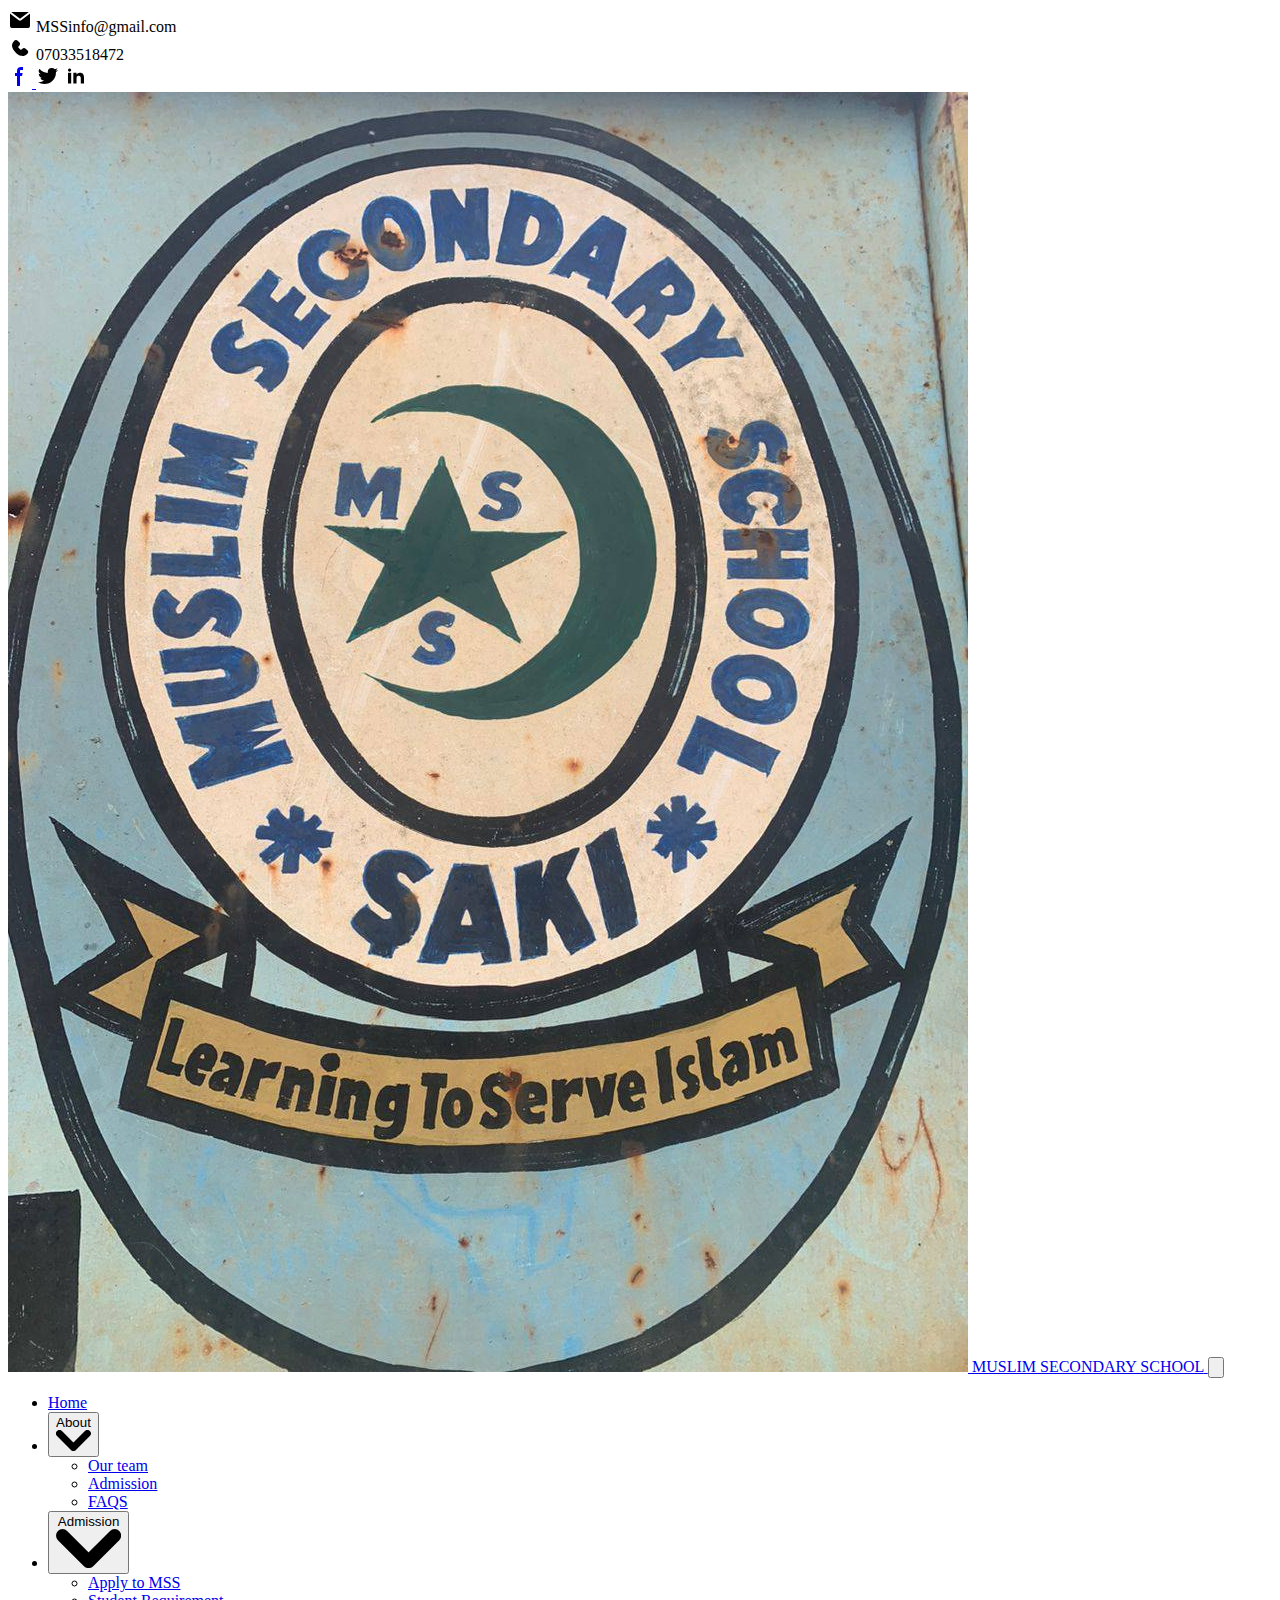
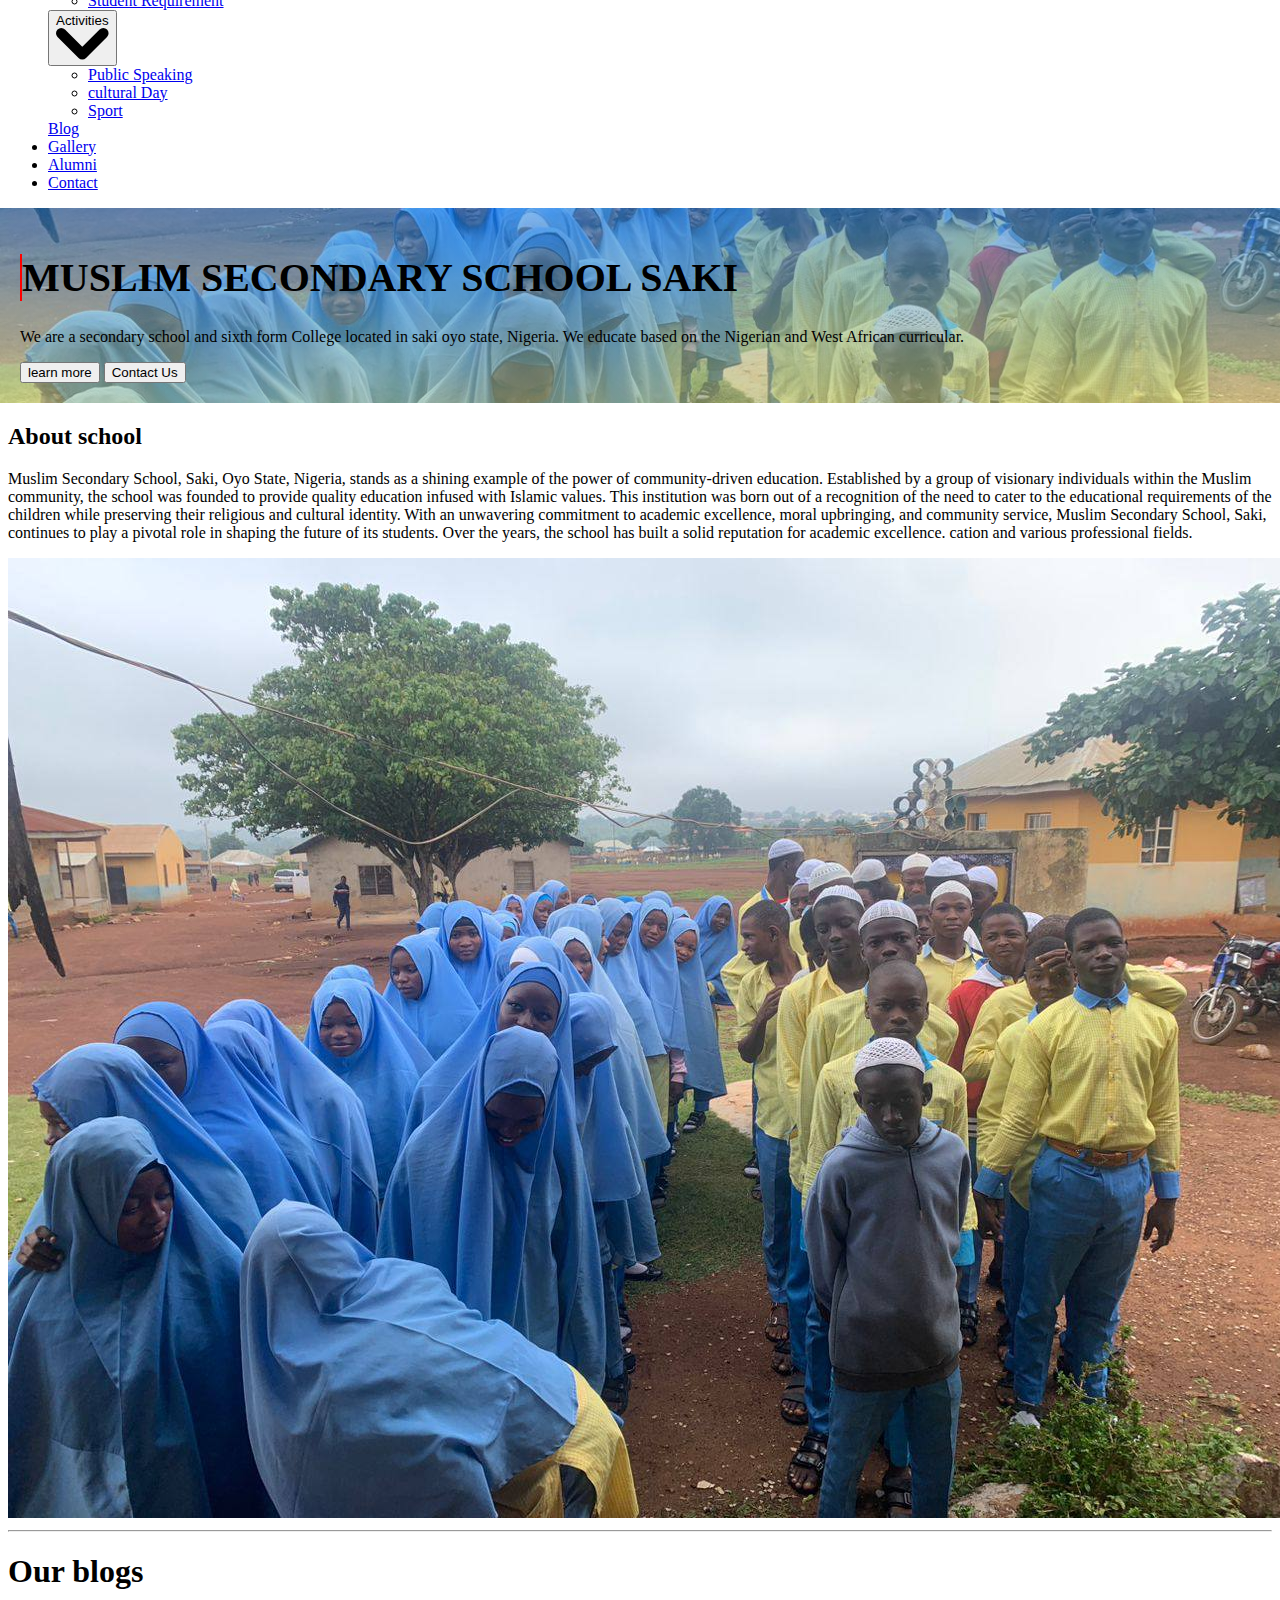
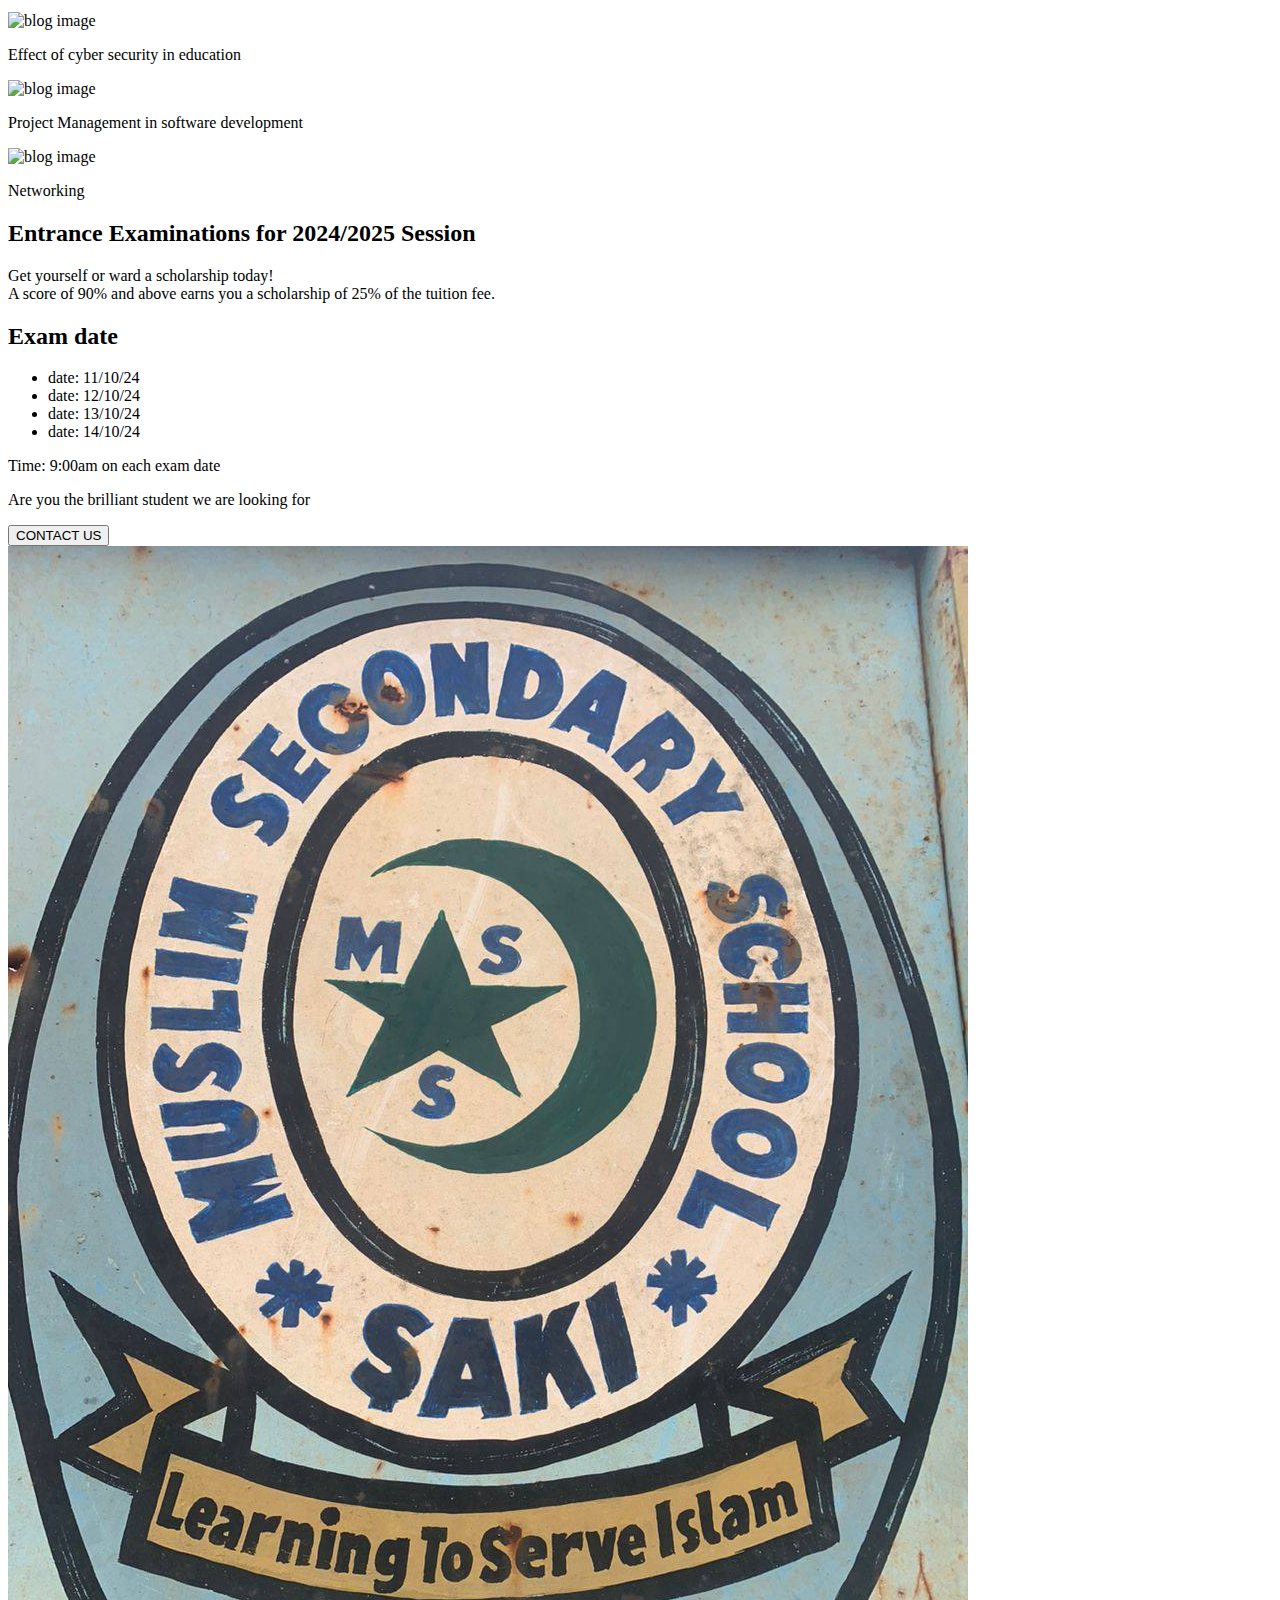
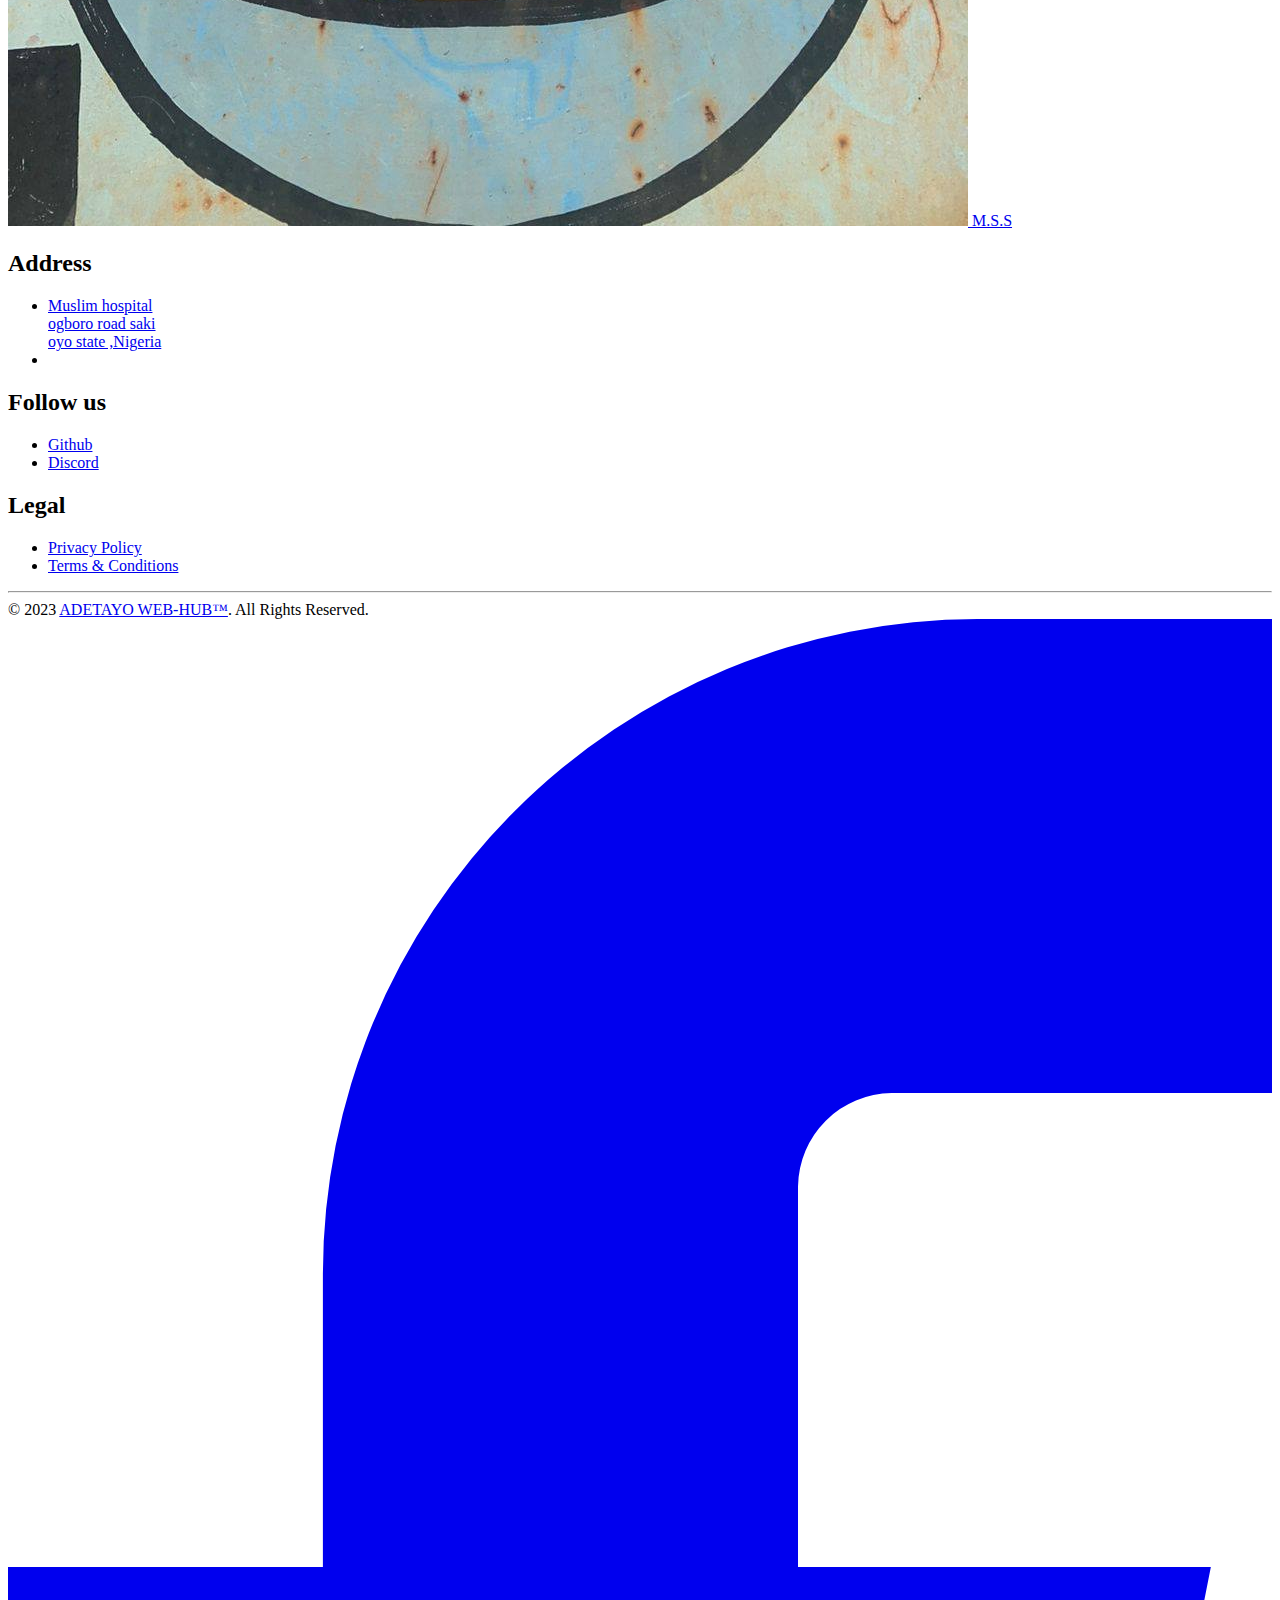
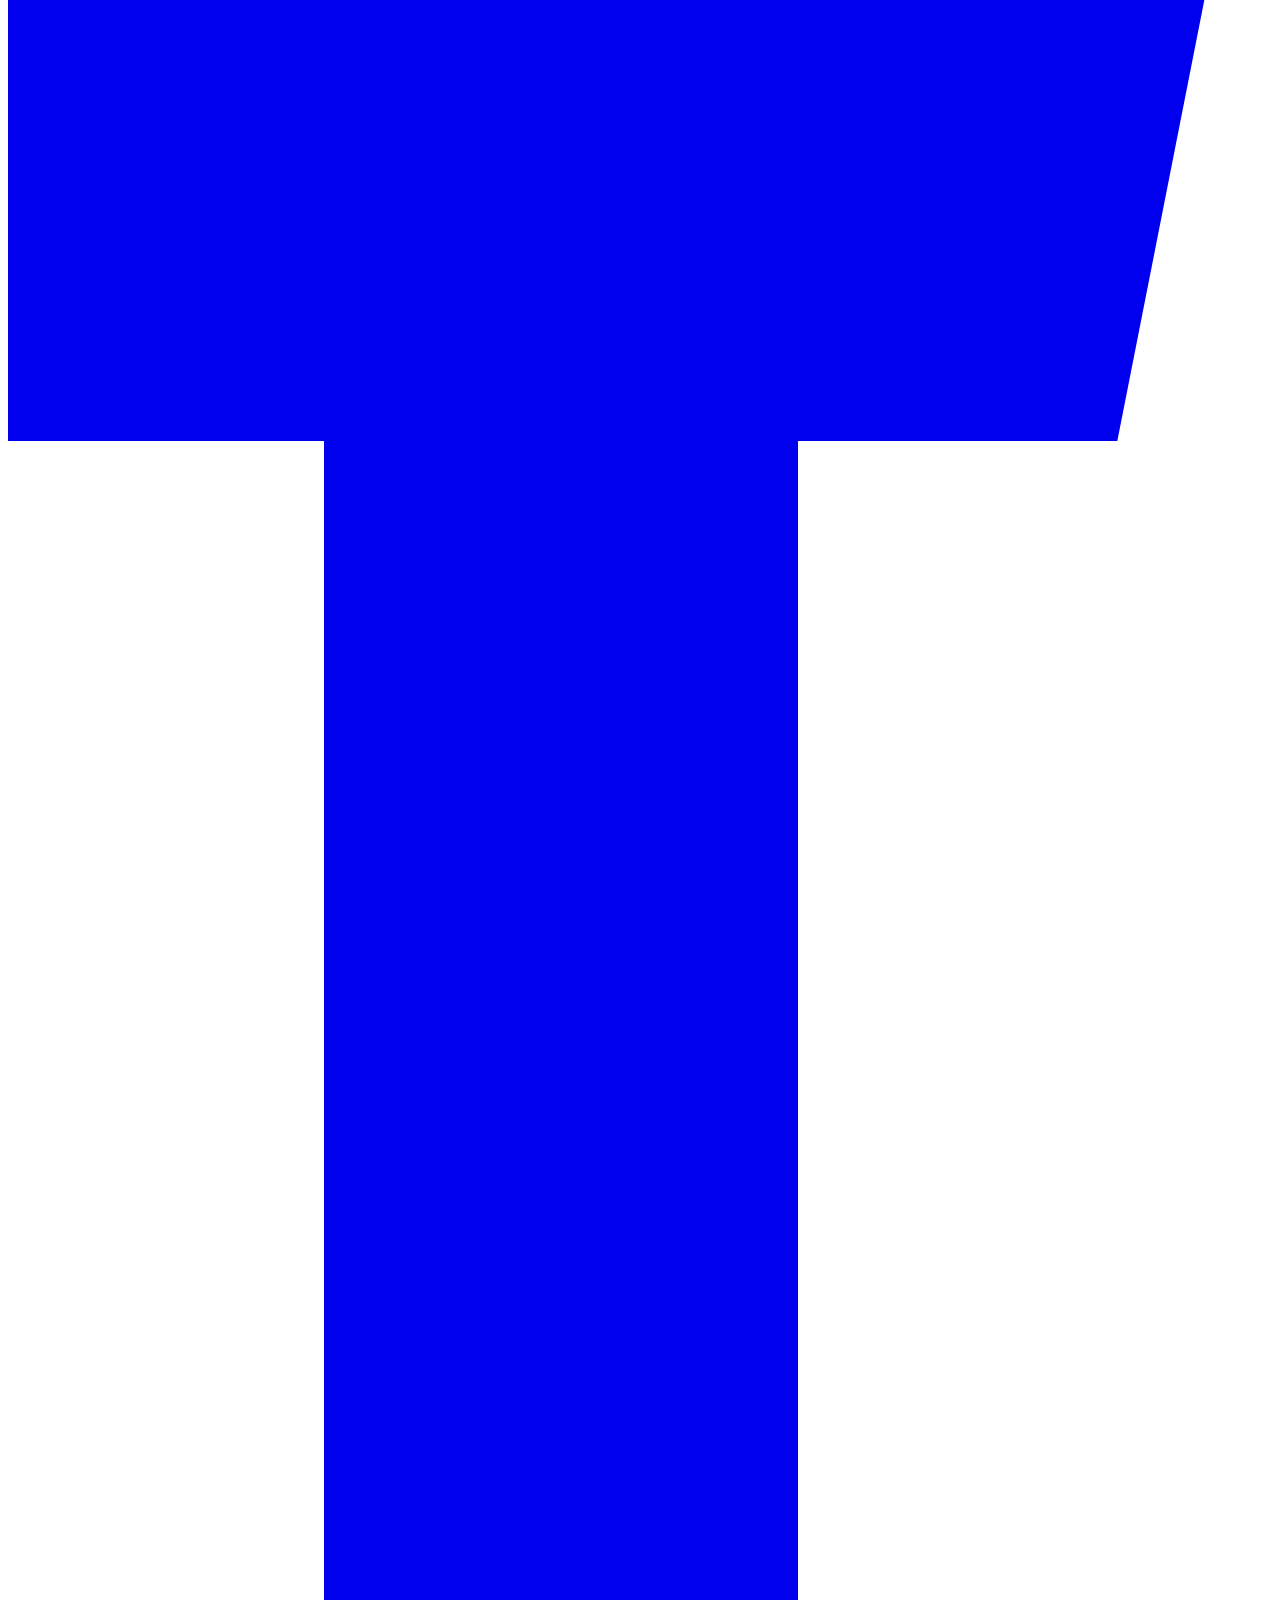
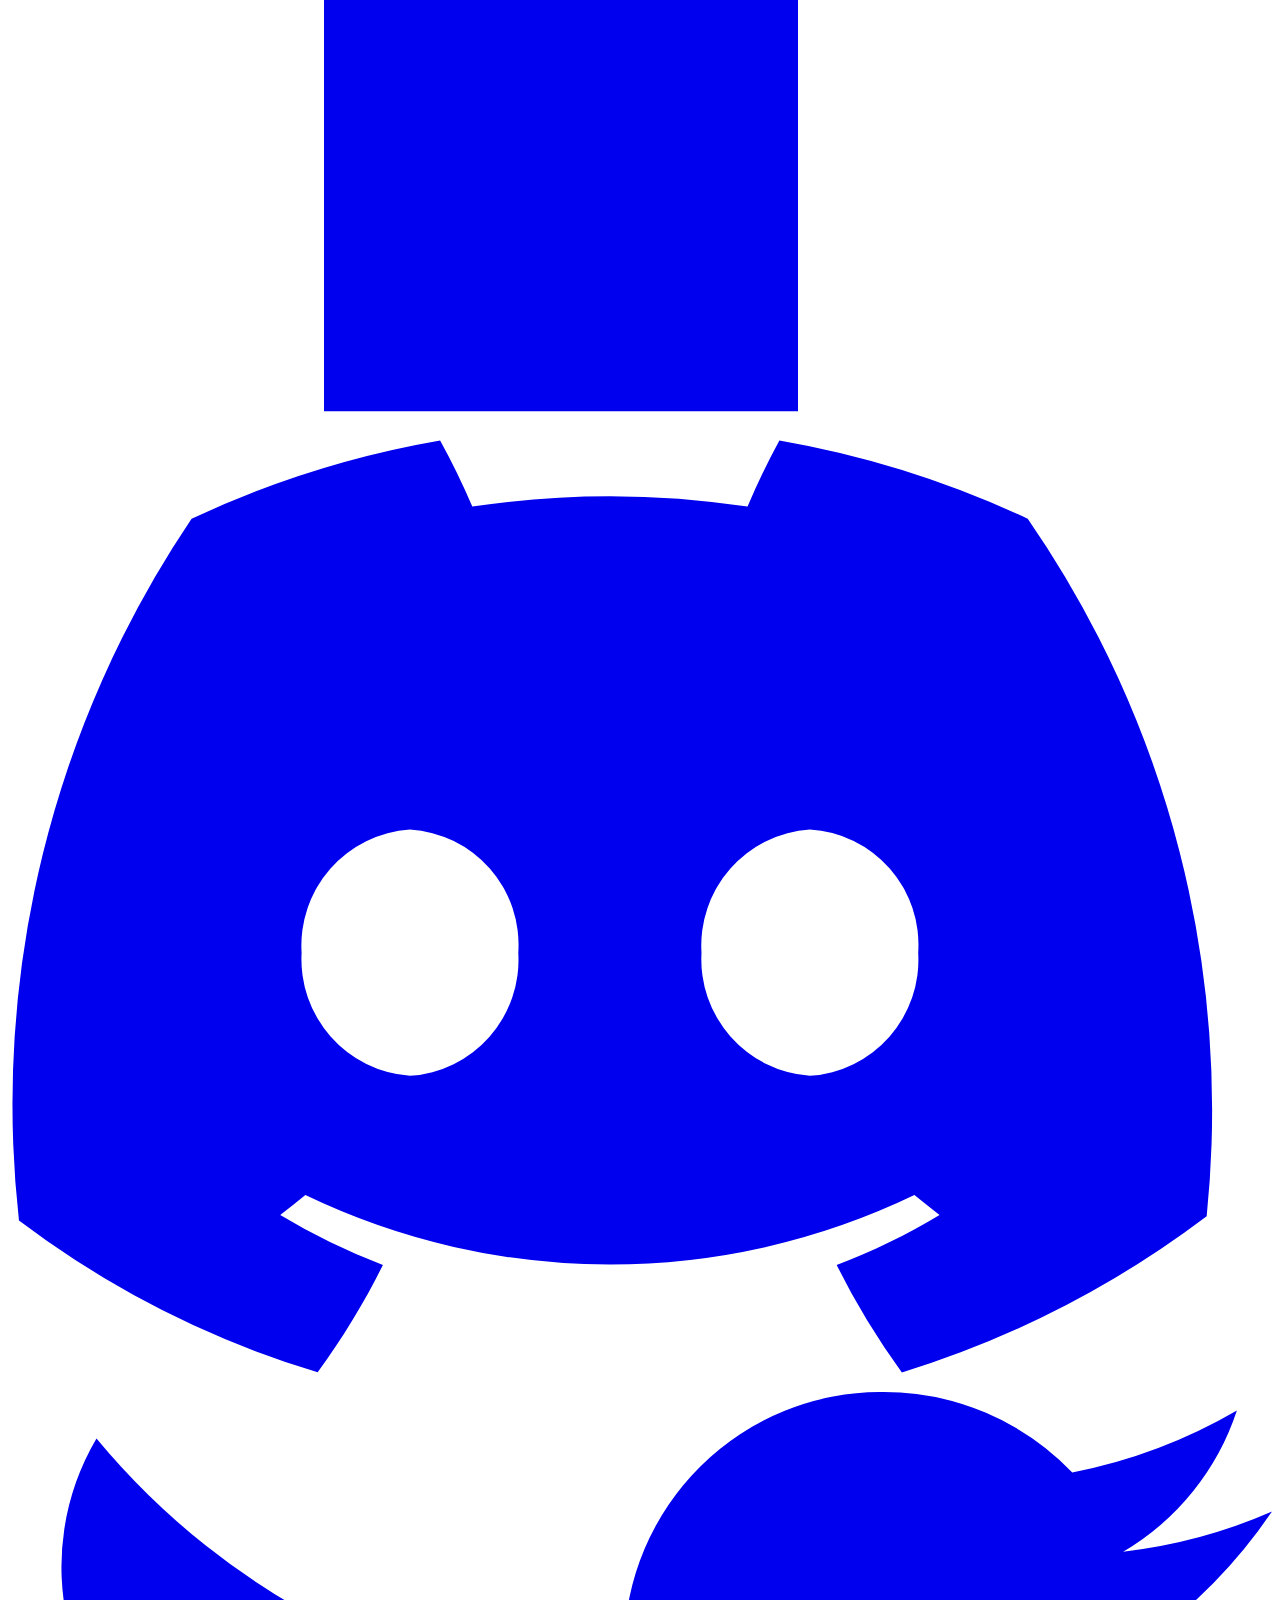
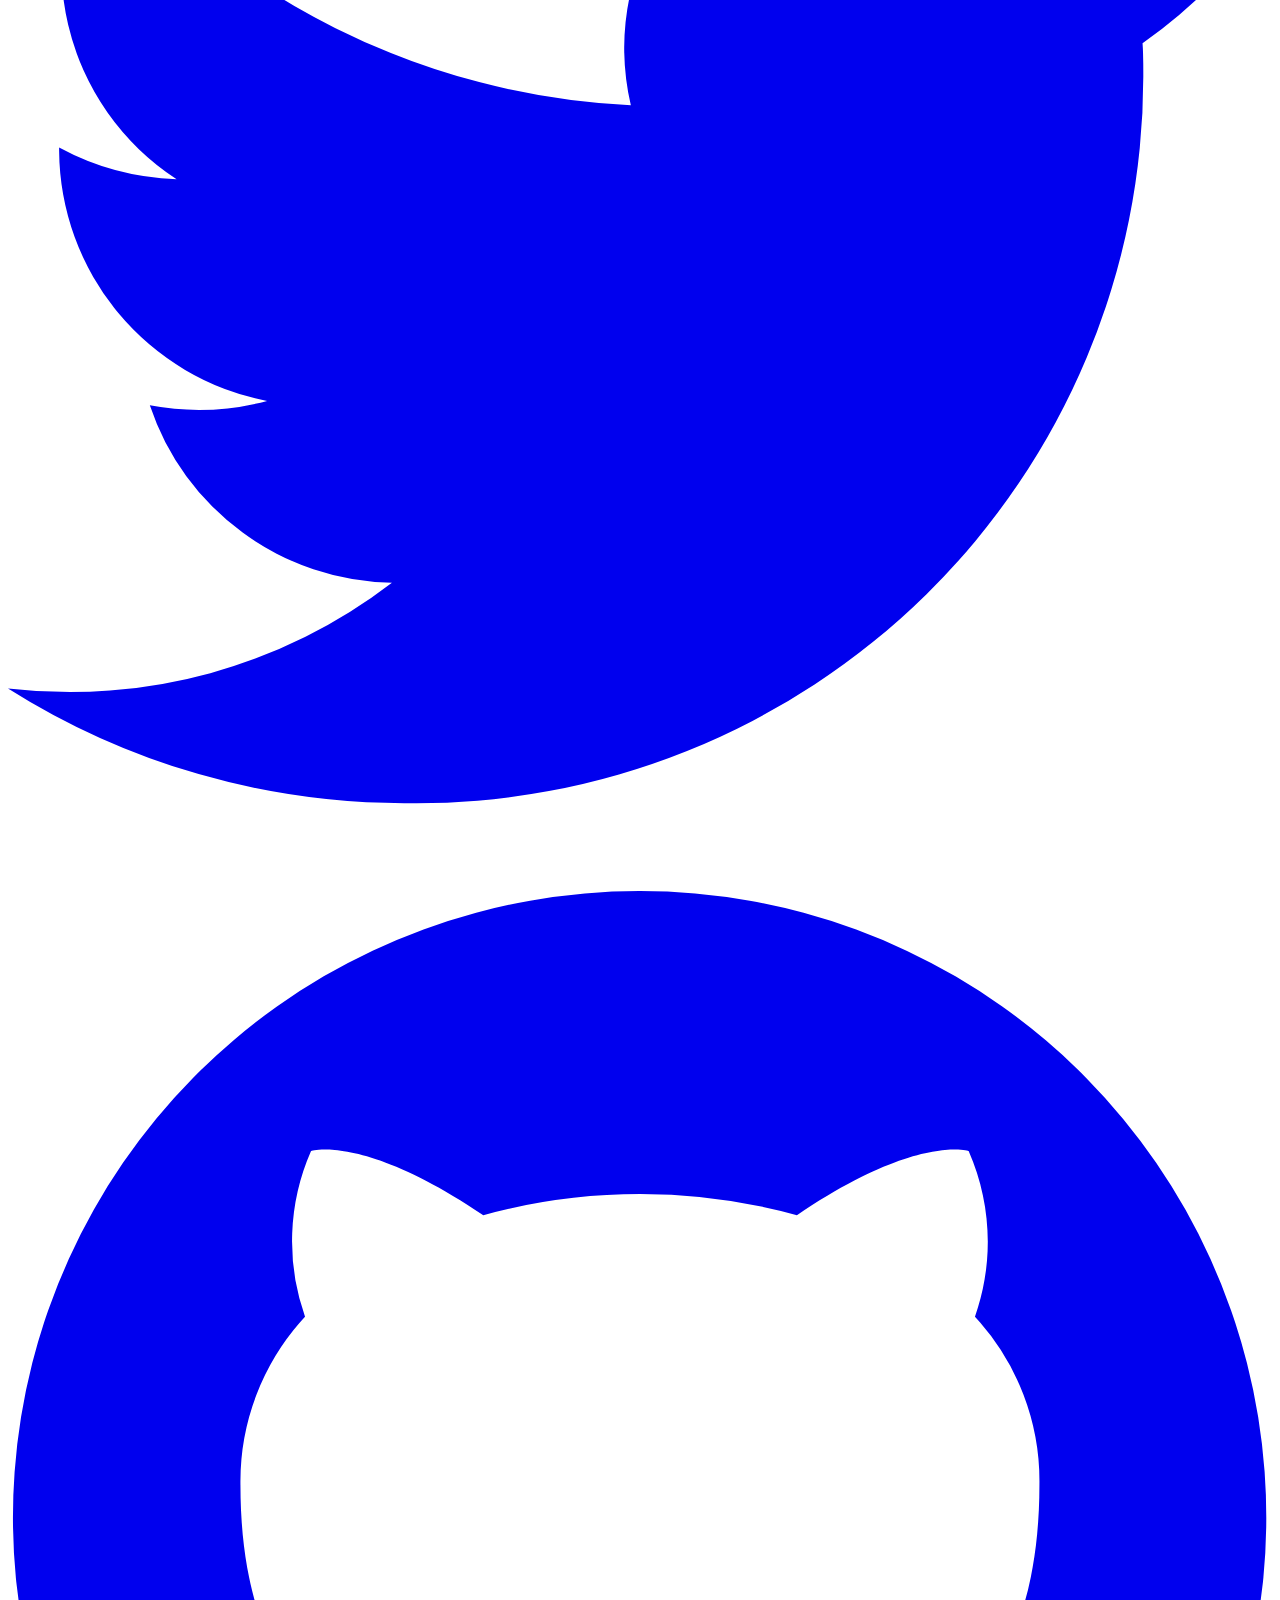
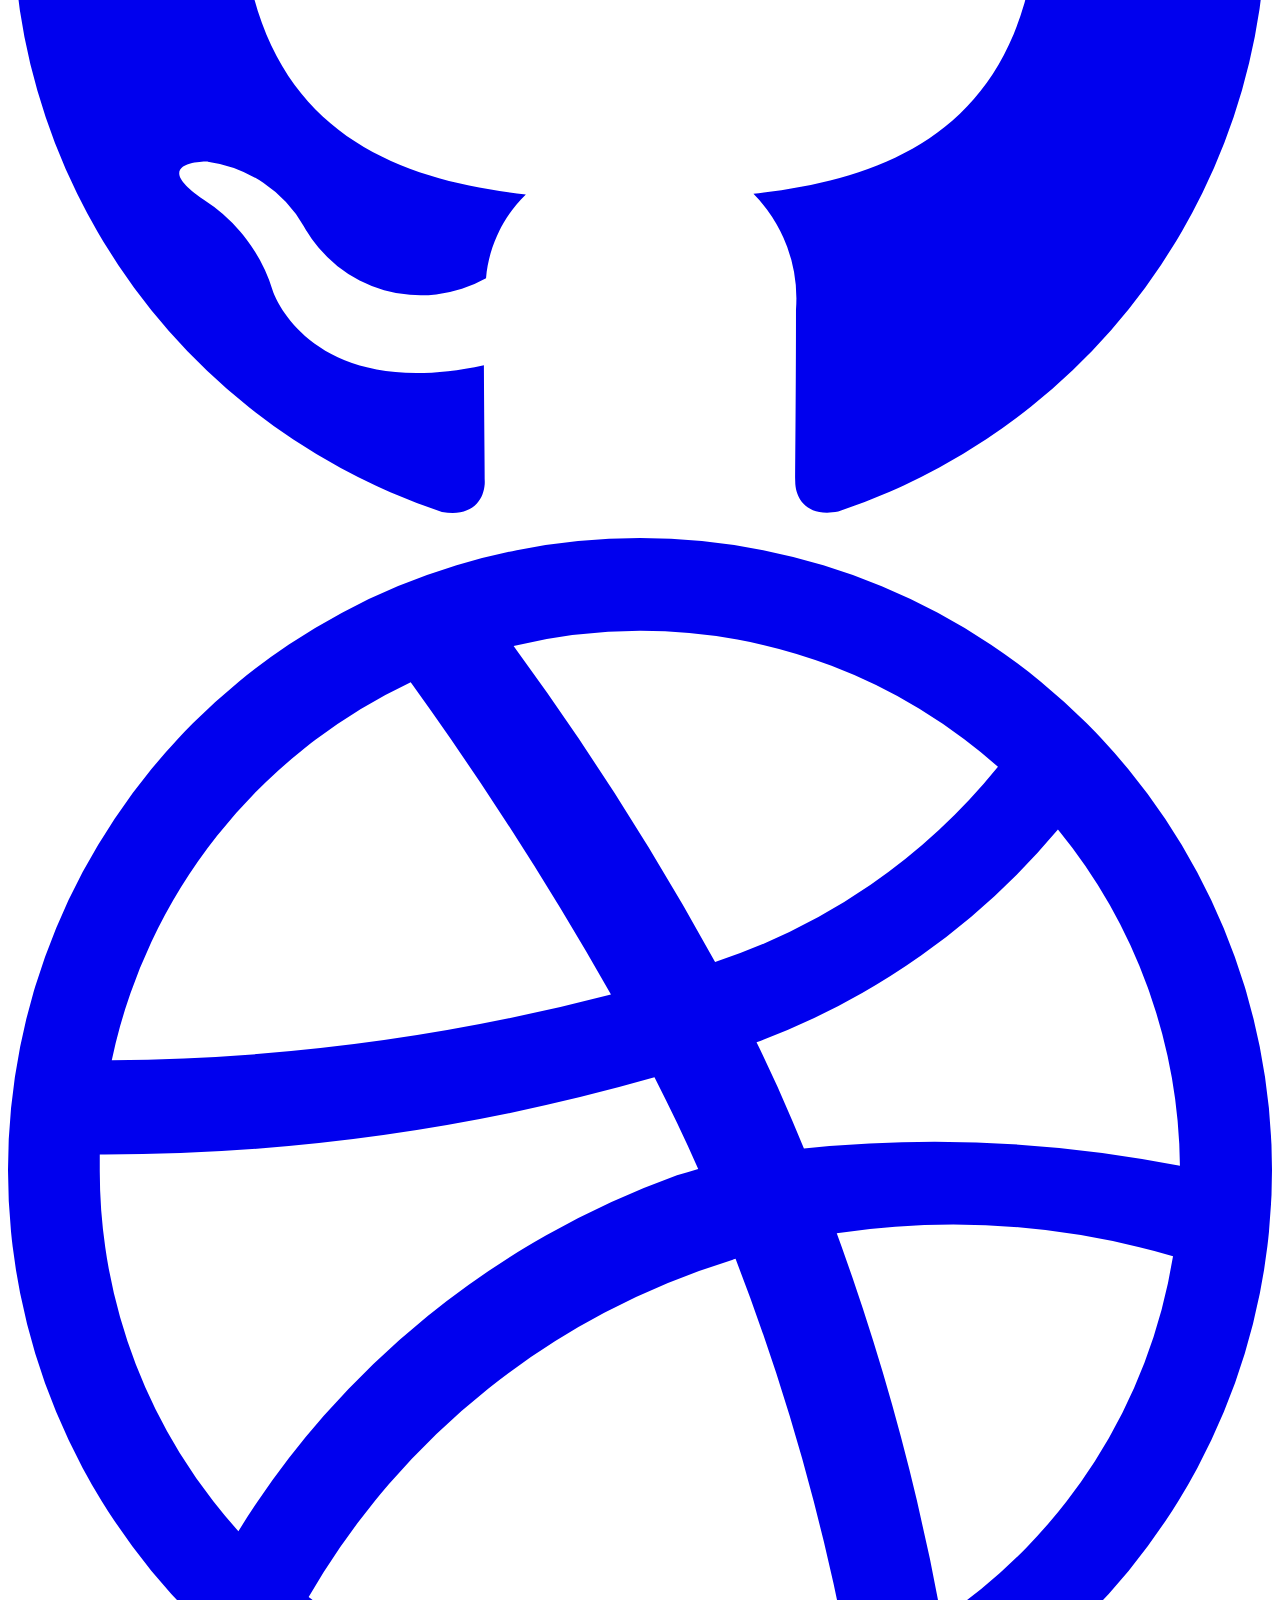
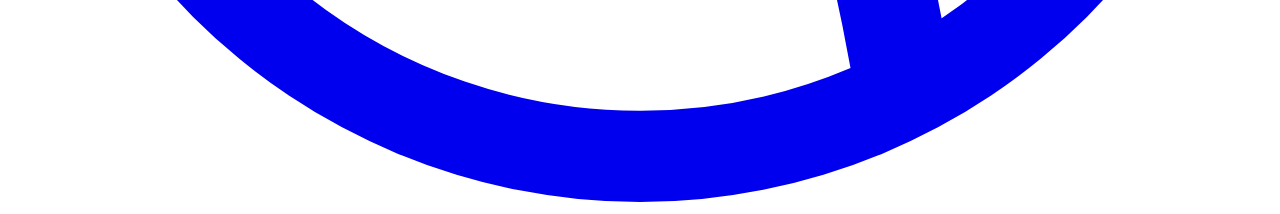
==== index.html @ 475f9bce "first commit" ====
<!DOCTYPE html>
<html lang="en">
<head>
    <meta charset="UTF-8">
    <meta name="viewport" content="width=device-width, initial-scale=1.0">
    <title>MUSLIM SCHOOL</title>
    <link href="https://cdn.jsdelivr.net/npm/flowbite@2.4.1/dist/flowbite.min.css" rel="stylesheet" />
    <script src="https://cdn.tailwindcss.com"></script>
    <link rel="stylesheet" href="index.css" />
    <link rel="stylesheet" href="https://cdnjs.cloudflare.com/ajax/libs/font-awesome/4.7.0/css/font-awesome.min.css">
   
</head>
<body>
    <header>
        <div   class="bg-blue-800  py-4 text-white">
            <div class="px-2 md:px-24 flex justify-between ">


                <div class="flex justify-between    gap-4">
                    <div  class="flex items-center space-x-2">
                        <svg class="w-6 h-6 text-white dark:text-white" aria-hidden="true" xmlns="http://www.w3.org/2000/svg" width="24" height="24" fill="currentColor" viewBox="0 0 24 24" >
                            <path d="M2.038 5.61A2.01 2.01 0 0 0 2 6v12a2 2 0 0 0 2 2h16a2 2 0 0 0 2-2V6c0-.12-.01-.238-.03-.352l-.866.65-7.89 6.032a2 2 0 0 1-2.429 0L2.884 6.288l-.846-.677Z"/>
                            <path d="M20.677 4.117A1.996 1.996 0 0 0 20 4H4c-.225 0-.44.037-.642.105l.758.607L12 10.742 19.9 4.7l.777-.583Z"/>
                          </svg>
                          <span> MSSinfo@gmail.com</span>
                    </div>
    
                    <div class="flex items-center space-x-2">
                        <svg class="w-6 h-6  text-white text-gray-800 dark:text-white" aria-hidden="true" xmlns="http://www.w3.org/2000/svg" width="24" height="24" fill="currentColor" viewBox="0 0 24 24">
                            <path d="M7.978 4a2.553 2.553 0 0 0-1.926.877C4.233 6.7 3.699 8.751 4.153 10.814c.44 1.995 1.778 3.893 3.456 5.572 1.68 1.679 3.577 3.018 5.57 3.459 2.062.456 4.115-.073 5.94-1.885a2.556 2.556 0 0 0 .001-3.861l-1.21-1.21a2.689 2.689 0 0 0-3.802 0l-.617.618a.806.806 0 0 1-1.14 0l-1.854-1.855a.807.807 0 0 1 0-1.14l.618-.62a2.692 2.692 0 0 0 0-3.803l-1.21-1.211A2.555 2.555 0 0 0 7.978 4Z"/>
                          </svg>
                          
                          <span>07033518472</span>
                    </div>
                   
                   
    
                </div>
    
                <div class="hidden md:flex justify-between gap-8 text-1xl">
                    <a href="#">
                        <svg class="w-6 h-6 text-white dark:text-white" aria-hidden="true" xmlns="http://www.w3.org/2000/svg" width="24" height="24" fill="currentColor" viewBox="0 0 24 24">
                            <path fill-rule="evenodd" d="M13.135 6H15V3h-1.865a4.147 4.147 0 0 0-4.142 4.142V9H7v3h2v9.938h3V12h2.021l.592-3H12V6.591A.6.6 0 0 1 12.592 6h.543Z" clip-rule="evenodd"/>
                          </svg>
                          
                    </a>
                    
                    <a>
                        <svg class="w-6 h-6 text-white dark:text-white" aria-hidden="true" xmlns="http://www.w3.org/2000/svg" width="24" height="24" fill="currentColor" viewBox="0 0 24 24">
                            <path fill-rule="evenodd" d="M22 5.892a8.178 8.178 0 0 1-2.355.635 4.074 4.074 0 0 0 1.8-2.235 8.343 8.343 0 0 1-2.605.981A4.13 4.13 0 0 0 15.85 4a4.068 4.068 0 0 0-4.1 4.038c0 .31.035.618.105.919A11.705 11.705 0 0 1 3.4 4.734a4.006 4.006 0 0 0 1.268 5.392 4.165 4.165 0 0 1-1.859-.5v.05A4.057 4.057 0 0 0 6.1 13.635a4.192 4.192 0 0 1-1.856.07 4.108 4.108 0 0 0 3.831 2.807A8.36 8.36 0 0 1 2 18.184 11.732 11.732 0 0 0 8.291 20 11.502 11.502 0 0 0 19.964 8.5c0-.177 0-.349-.012-.523A8.143 8.143 0 0 0 22 5.892Z" clip-rule="evenodd"/>
                          </svg>
                          
                    </a>
    
                    <a>
                        <svg class="w-6 h-6 text-white dark:text-white" aria-hidden="true" xmlns="http://www.w3.org/2000/svg" width="24" height="24" fill="currentColor" viewBox="0 0 24 24">
                            <path fill-rule="evenodd" d="M12.51 8.796v1.697a3.738 3.738 0 0 1 3.288-1.684c3.455 0 4.202 2.16 4.202 4.97V19.5h-3.2v-5.072c0-1.21-.244-2.766-2.128-2.766-1.827 0-2.139 1.317-2.139 2.676V19.5h-3.19V8.796h3.168ZM7.2 6.106a1.61 1.61 0 0 1-.988 1.483 1.595 1.595 0 0 1-1.743-.348A1.607 1.607 0 0 1 5.6 4.5a1.601 1.601 0 0 1 1.6 1.606Z" clip-rule="evenodd"/>
                            <path d="M7.2 8.809H4V19.5h3.2V8.809Z"/>
                          </svg>
                          
                    </a>
                </div>
            </div>

        </div>

        

<nav class="bg-white border-gray-200 dark:bg-gray-900 dark:border-gray-700">
    <div class="max-w-screen-xl flex flex-wrap items-center justify-between mx-auto p-4">
      <a href="#" class="flex items-center space-x-3 rtl:space-x-reverse">
          <img src="images/logo.jpg" class="h-12" alt="M.S.S Logo" />
          <span class="self-center  text-base md:text-2xl font-bold whitespace-nowrap dark:text-white">MUSLIM SECONDARY SCHOOL</span>
      </a>
      <button data-collapse-toggle="navbar-dropdown" type="button" class="inline-flex items-center p-2 w-10 h-10 justify-center text-sm text-gray-500 rounded-lg md:hidden hover:bg-gray-100 focus:outline-none focus:ring-2 focus:ring-gray-200 dark:text-gray-400 dark:hover:bg-gray-700 dark:focus:ring-gray-600" aria-controls="navbar-dropdown" aria-expanded="false">
          <span class="sr-only">Open main menu</span>
          <svg class="w-5 h-5" aria-hidden="true" xmlns="http://www.w3.org/2000/svg" fill="none" viewBox="0 0 17 14">
              <path stroke="currentColor" stroke-linecap="round" stroke-linejoin="round" stroke-width="2" d="M1 1h15M1 7h15M1 13h15"/>
          </svg>
      </button>
      <div class="hidden w-full md:block md:w-auto" id="navbar-dropdown">
        <ul class="flex flex-col font-medium p-4 md:p-0 mt-4 border border-gray-100 rounded-lg bg-gray-50 md:space-x-8 rtl:space-x-reverse md:flex-row md:mt-0 md:border-0 md:bg-white dark:bg-gray-800 md:dark:bg-gray-900 dark:border-gray-700">
          <li>
            <a href="index.html" class="block py-2 px-3 text-white bg-blue-700 rounded md:bg-transparent md:text-blue-700 md:p-0 md:dark:text-blue-500 dark:bg-blue-600 md:dark:bg-transparent" aria-current="page">Home</a>
          </li>
          <li>
              <button id="dropdownNavbarLink" data-dropdown-toggle="dropdownNavbar1" class="flex items-center justify-between w-full py-2 px-3 text-gray-900 rounded hover:bg-gray-100 md:hover:bg-transparent md:border-0 md:hover:text-blue-700 md:p-0 md:w-auto dark:text-white md:dark:hover:text-blue-500 dark:focus:text-white dark:border-gray-700 dark:hover:bg-gray-700 md:dark:hover:bg-transparent">About<svg class="w-2.5 h-2.5 ms-2.5" aria-hidden="true" xmlns="http://www.w3.org/2000/svg" fill="none" viewBox="0 0 10 6">
      <path stroke="currentColor" stroke-linecap="round" stroke-linejoin="round" stroke-width="2" d="m1 1 4 4 4-4"/>
    </svg></button>
              <!-- Dropdown menu -->
              <div id="dropdownNavbar1" class="z-10 hidden font-normal bg-white divide-y divide-gray-100 rounded-lg shadow w-44 dark:bg-gray-700 dark:divide-gray-600">
                  <ul class="py-2 text-sm text-gray-700 dark:text-gray-400" aria-labelledby="dropdownLargeButton">
                    <li>
                      <a href="ourteam.html" class="block px-4 py-2 hover:bg-gray-100 dark:hover:bg-gray-600 dark:hover:text-white">Our team</a>
                    </li>
                    <li>
                      <a href="Applytomss.html" class="block px-4 py-2 hover:bg-gray-100 dark:hover:bg-gray-600 dark:hover:text-white">Admission</a>
                    </li>
                    <li>
                      <a href="faqs.html" class="block px-4 py-2 hover:bg-gray-100 dark:hover:bg-gray-600 dark:hover:text-white">FAQS</a>
                    </li>
                  </ul>
                
              </div>
          </li>

          <li>
            <button id="dropdownNavbarLink" data-dropdown-toggle="dropdownNavbar" class="flex items-center justify-between w-full py-2 px-3 text-gray-900 rounded hover:bg-gray-100 md:hover:bg-transparent md:border-0 md:hover:text-blue-700 md:p-0 md:w-auto dark:text-white md:dark:hover:text-blue-500 dark:focus:text-white dark:border-gray-700 dark:hover:bg-gray-700 md:dark:hover:bg-transparent">Admission <svg class="w-2.5 h-2.5 ms-2.5" aria-hidden="true" xmlns="http://www.w3.org/2000/svg" fill="none" viewBox="0 0 10 6">
    <path stroke="currentColor" stroke-linecap="round" stroke-linejoin="round" stroke-width="2" d="m1 1 4 4 4-4"/>
  </svg></button>
            <!-- Dropdown menu -->
            <div id="dropdownNavbar" class="z-10 hidden font-normal bg-white divide-y divide-gray-100 rounded-lg shadow w-44 dark:bg-gray-700 dark:divide-gray-600">
                <ul class="py-2 text-sm text-gray-700 dark:text-gray-400" aria-labelledby="dropdownLargeButton">
                  <li>
                    <a href="Applytomss.html" class="block px-4 py-2 hover:bg-gray-100 dark:hover:bg-gray-600 dark:hover:text-white">Apply to MSS</a>
                  </li>
                  <li>
                    <a href="studentreq.css" class="block px-4 py-2 hover:bg-gray-100 dark:hover:bg-gray-600 dark:hover:text-white">Student Requirement</a>
                  </li>
                 
                </ul>
                
            </div>
        </li>
        <button id="dropdownNavbarLink" data-dropdown-toggle="dropdownNavbar2" class="flex items-center justify-between w-full py-2 px-3 text-gray-900 rounded hover:bg-gray-100 md:hover:bg-transparent md:border-0 md:hover:text-blue-700 md:p-0 md:w-auto dark:text-white md:dark:hover:text-blue-500 dark:focus:text-white dark:border-gray-700 dark:hover:bg-gray-700 md:dark:hover:bg-transparent">Activities<svg class="w-2.5 h-2.5 ms-2.5" aria-hidden="true" xmlns="http://www.w3.org/2000/svg" fill="none" viewBox="0 0 10 6">
            <path stroke="currentColor" stroke-linecap="round" stroke-linejoin="round" stroke-width="2" d="m1 1 4 4 4-4"/>
          </svg></button>
                    <!-- Dropdown menu -->
                    <div id="dropdownNavbar2" class="z-10 hidden font-normal bg-white divide-y divide-gray-100 rounded-lg shadow w-44 dark:bg-gray-700 dark:divide-gray-600">
                        <ul class="py-2 text-sm text-gray-700 dark:text-gray-400" aria-labelledby="dropdownLargeButton">
                          <li>
                            <a href="PUBLICSPEAKING.html" class="block px-4 py-2 hover:bg-gray-100 dark:hover:bg-gray-600 dark:hover:text-white">Public Speaking</a>
                          </li>
                          <li>
                            <a href="culturalday.html" class="block px-4 py-2 hover:bg-gray-100 dark:hover:bg-gray-600 dark:hover:text-white">cultural Day</a>
                          </li>
                          <li>
                            <a href="sports.html" class="block px-4 py-2 hover:bg-gray-100 dark:hover:bg-gray-600 dark:hover:text-white">Sport</a>
                          </li>
                        </ul>
                        <div class="py-1">
                          <a href="index.html" class="block px-4 py-2 text-sm text-gray-700 hover:bg-gray-100 dark:hover:bg-gray-600 dark:text-gray-200 dark:hover:text-white">Blog</a>
                        </div>
                    </div>
                </li>

          <li>
            <a href="gallery.html" class="block py-2 px-3 text-gray-900 rounded hover:bg-gray-100 md:hover:bg-transparent md:border-0 md:hover:text-blue-700 md:p-0 dark:text-white md:dark:hover:text-blue-500 dark:hover:bg-gray-700 dark:hover:text-white md:dark:hover:bg-transparent">Gallery</a>
          </li>
          <li>
            <a href="alumni.html" class="block py-2 px-3 text-gray-900 rounded hover:bg-gray-100 md:hover:bg-transparent md:border-0 md:hover:text-blue-700 md:p-0 dark:text-white md:dark:hover:text-blue-500 dark:hover:bg-gray-700 dark:hover:text-white md:dark:hover:bg-transparent">Alumni</a>
          </li>
          <li>
            <a href="contact.html" class="block py-2 px-3 text-gray-900 rounded hover:bg-gray-100 md:hover:bg-transparent md:border-0 md:hover:text-blue-700 md:p-0 dark:text-white md:dark:hover:text-blue-500 dark:hover:bg-gray-700 dark:hover:text-white md:dark:hover:bg-transparent">Contact</a>
          </li>
        </ul>
      </div>
    </div>
  </nav>
  

    </header>

    <div class="jumbo-container h-[600px] object-cover  border-2 !px-24">
        <div  class="mt-24">
            <h1 class="text-3xl header-text  pl-8  text-white ">MUSLIM SECONDARY SCHOOL SAKI</h1>
            <P class="mt-2 text-white text-base w-[80%]">We are a secondary school and sixth form College located in saki oyo state, Nigeria. We educate based on the Nigerian and West African curricular.</p>

                <div class="flex space-x-3 mt-5">
                    <button class="border-none bg-blue-800 text-white p-3 text-1xl rounded hover:bg-white hover:text-blue-600 w-30">learn more</button>
                    <button   class="border-none bg-white text-blue-600 p-3 text-1xl border-2 shadow hover:bg-blue-800 hover:text-white rounded w-30">Contact Us</button>
                </div>
        </div>

    </div>
    <main>
        <section class="container mx-auto p-24 flex flex-col md:flex-row  gap-8 justify-between">
            <div class="w-[100%] md:w-[50%] space-y-8 mt-5 mb-10"> 
                <h2 class="font-bold text-3xl text-black">About school</h2>
                <p>Muslim Secondary School, Saki, Oyo State, Nigeria, stands as a shining example of the power of community-driven education. Established by a group of visionary individuals within the Muslim community, the school was founded to provide quality education infused with Islamic values. This institution was born out of a recognition of the need to cater to the educational requirements of the children while preserving their religious and cultural identity.

                    With an unwavering commitment to academic excellence, moral upbringing, and community service, Muslim Secondary School, Saki, continues to play a pivotal role in shaping the future of its students. Over the years, the school has built a solid reputation for academic excellence. cation and various professional fields.</p>
               
                    
                   

            </div>
            <div>
                <img class="rounded-lg w-55" src="images/cover.jpg">
            </div>
        </section>

        <!--blog-->
        <hr>
        <section>
            <h1 class="text-center text-8xl font-bold">Our blogs</h1>

            <div class="container mx-auto gap-4 mt-4 flex flex-col md:flex-row  ">
                <div   class="p-8 rounded-lg shadow-lg  hover:border-blue-200 hover:border-2">
                    <img class="w-full  h-[400px] rounded-md" src="https://img.freepik.com/free-photo/business-women-signature-document_1388-90.jpg?t=st=1719874576~exp=1719878176~hmac=098de07b613be2e8eddebb209c89b8a84ca071aa73ac1f0d48daf39ee4bcf7c8&w=1060" alt="blog image">
                    <p  class="text-4xl font-bold mt-4">Effect of cyber security in education</p>
                </div>
                <div   class="p-8 rounded-lg shadow-lg">
                    <img class="w-full  h-[400px] rounded-md" src="https://img.freepik.com/free-vector/process-optimization-concept-illustration_114360-21823.jpg?t=st=1720044398~exp=1720047998~hmac=413237f64f78c359716ec56fc8f2f43d9e89c103a835451eefae70e3513d3733&w=740" alt="blog image">
                    <p  class="text-4xl font-bold mt-4">Project Management in software development</p>
                </div>
                <div   class="p-8 rounded-lg shadow-lg">
                    <img class="w-full  h-[400px] rounded-md" src="https://img.freepik.com/free-vector/decentralized-social-network_53876-90452.jpg?t=st=1720044577~exp=1720048177~hmac=8297fca8facf0bf91f260c9f5e43d36327b5cc09f8031a507c890272b02bb5b1&w=1060" alt="blog image">
                    <p  class="text-4xl font-bold mt-4">Networking</p>
                </div>

            </div>
            

        </section>

        <section class="bg-blue-800 p-8  text-white mt-8">
            <div class=" container mx-auto  text-center space-y-4">
                <h2 class="text-4xl font-bold">Entrance Examinations for 2024/2025 Session</h2>

                <p class="text-2xl text-center ">Get yourself or ward a scholarship today!<br>
                    A score of 90% and above earns you a scholarship of 25% of the tuition fee.</p>

                    <div>

                        <h2 class="text-2xl">Exam date</h2>
                        <ul>
                            <li>date: 11/10/24</li>
                            <li>date: 12/10/24</li>
                            <li>date: 13/10/24</li>
                            <li>date: 14/10/24</li>
                        </ul>
                        <p class="text-2xl">Time: 9:00am on each exam date</p>
                    </div>

                    <div>
                        <p class="text-2xl mb-5">Are you the brilliant student we are looking for</p>
                        <button   class="border-none shadow-none p-2 text-2xl  bg-white text-blue-700 hover:bg-black hover:text-white rounded-lg  w-1/4  font-bold">CONTACT US</button>
                    </div>
                    

            </div>

        </section>
    </main>

    

<footer class="bg-white dark:bg-gray-900">
    <div class="mx-auto w-full max-w-screen-xl p-4 py-6 lg:py-8">
        <div class="md:flex md:justify-between">
          <div class="mb-6 md:mb-0">
              <a href="https://flowbite.com/" class="flex items-center">
                  <img src="images/logo.jpg" class="h-8 me-3" alt="FlowBite Logo" />
                  <span class="self-center text-2xl font-semibold whitespace-nowrap dark:text-white">M.S.S</span>
              </a>
          </div>
          <div class="grid grid-cols-2 gap-8 sm:gap-6 sm:grid-cols-3">
              <div>
                  <h2 class="mb-6 text-sm font-semibold text-gray-900 uppercase dark:text-white">Address</h2>
                  <ul class="text-gray-500 dark:text-gray-400 font-medium">
                      <li class="mb-4">
                          <a href="https://flowbite.com/" class="hover:underline">Muslim hospital <br>ogboro road saki <br>oyo state ,Nigeria</a>
                      </li>
                      <li>
                          <a href="https://tailwindcss.com/" class="hover:underline"></a>
                      </li>
                  </ul>
              </div>
              <div>
                  <h2 class="mb-6 text-sm font-semibold text-gray-900 uppercase dark:text-white">Follow us</h2>
                  <ul class="text-gray-500 dark:text-gray-400 font-medium">
                      <li class="mb-4">
                          <a href="https://github.com/themesberg/flowbite" class="hover:underline ">Github</a>
                      </li>
                      <li>
                          <a href="https://discord.gg/4eeurUVvTy" class="hover:underline">Discord</a>
                      </li>
                  </ul>
              </div>
              <div>
                  <h2 class="mb-6 text-sm font-semibold text-gray-900 uppercase dark:text-white">Legal</h2>
                  <ul class="text-gray-500 dark:text-gray-400 font-medium">
                      <li class="mb-4">
                          <a href="#" class="hover:underline">Privacy Policy</a>
                      </li>
                      <li>
                          <a href="#" class="hover:underline">Terms &amp; Conditions</a>
                      </li>
                  </ul>
              </div>
          </div>
      </div>
      <hr class="my-6 border-gray-200 sm:mx-auto dark:border-gray-700 lg:my-8" />
      <div class="sm:flex sm:items-center sm:justify-between">
          <span class="text-sm text-gray-500 sm:text-center dark:text-gray-400">© 2023 <a href="https://flowbite.com/" class="hover:underline">ADETAYO WEB-HUB™</a>. All Rights Reserved.
          </span>
          <div class="flex mt-4 sm:justify-center sm:mt-0">
              <a href="#" class="text-gray-500 hover:text-gray-900 dark:hover:text-white">
                  <svg class="w-4 h-4" aria-hidden="true" xmlns="http://www.w3.org/2000/svg" fill="currentColor" viewBox="0 0 8 19">
                        <path fill-rule="evenodd" d="M6.135 3H8V0H6.135a4.147 4.147 0 0 0-4.142 4.142V6H0v3h2v9.938h3V9h2.021l.592-3H5V3.591A.6.6 0 0 1 5.592 3h.543Z" clip-rule="evenodd"/>
                    </svg>
                  <span class="sr-only">Facebook page</span>
              </a>
              <a href="#" class="text-gray-500 hover:text-gray-900 dark:hover:text-white ms-5">
                  <svg class="w-4 h-4" aria-hidden="true" xmlns="http://www.w3.org/2000/svg" fill="currentColor" viewBox="0 0 21 16">
                        <path d="M16.942 1.556a16.3 16.3 0 0 0-4.126-1.3 12.04 12.04 0 0 0-.529 1.1 15.175 15.175 0 0 0-4.573 0 11.585 11.585 0 0 0-.535-1.1 16.274 16.274 0 0 0-4.129 1.3A17.392 17.392 0 0 0 .182 13.218a15.785 15.785 0 0 0 4.963 2.521c.41-.564.773-1.16 1.084-1.785a10.63 10.63 0 0 1-1.706-.83c.143-.106.283-.217.418-.33a11.664 11.664 0 0 0 10.118 0c.137.113.277.224.418.33-.544.328-1.116.606-1.71.832a12.52 12.52 0 0 0 1.084 1.785 16.46 16.46 0 0 0 5.064-2.595 17.286 17.286 0 0 0-2.973-11.59ZM6.678 10.813a1.941 1.941 0 0 1-1.8-2.045 1.93 1.93 0 0 1 1.8-2.047 1.919 1.919 0 0 1 1.8 2.047 1.93 1.93 0 0 1-1.8 2.045Zm6.644 0a1.94 1.94 0 0 1-1.8-2.045 1.93 1.93 0 0 1 1.8-2.047 1.918 1.918 0 0 1 1.8 2.047 1.93 1.93 0 0 1-1.8 2.045Z"/>
                    </svg>
                  <span class="sr-only">Discord community</span>
              </a>
              <a href="#" class="text-gray-500 hover:text-gray-900 dark:hover:text-white ms-5">
                  <svg class="w-4 h-4" aria-hidden="true" xmlns="http://www.w3.org/2000/svg" fill="currentColor" viewBox="0 0 20 17">
                    <path fill-rule="evenodd" d="M20 1.892a8.178 8.178 0 0 1-2.355.635 4.074 4.074 0 0 0 1.8-2.235 8.344 8.344 0 0 1-2.605.98A4.13 4.13 0 0 0 13.85 0a4.068 4.068 0 0 0-4.1 4.038 4 4 0 0 0 .105.919A11.705 11.705 0 0 1 1.4.734a4.006 4.006 0 0 0 1.268 5.392 4.165 4.165 0 0 1-1.859-.5v.05A4.057 4.057 0 0 0 4.1 9.635a4.19 4.19 0 0 1-1.856.07 4.108 4.108 0 0 0 3.831 2.807A8.36 8.36 0 0 1 0 14.184 11.732 11.732 0 0 0 6.291 16 11.502 11.502 0 0 0 17.964 4.5c0-.177 0-.35-.012-.523A8.143 8.143 0 0 0 20 1.892Z" clip-rule="evenodd"/>
                </svg>
                  <span class="sr-only">Twitter page</span>
              </a>
              <a href="#" class="text-gray-500 hover:text-gray-900 dark:hover:text-white ms-5">
                  <svg class="w-4 h-4" aria-hidden="true" xmlns="http://www.w3.org/2000/svg" fill="currentColor" viewBox="0 0 20 20">
                        <path fill-rule="evenodd" d="M10 .333A9.911 9.911 0 0 0 6.866 19.65c.5.092.678-.215.678-.477 0-.237-.01-1.017-.014-1.845-2.757.6-3.338-1.169-3.338-1.169a2.627 2.627 0 0 0-1.1-1.451c-.9-.615.07-.6.07-.6a2.084 2.084 0 0 1 1.518 1.021 2.11 2.11 0 0 0 2.884.823c.044-.503.268-.973.63-1.325-2.2-.25-4.516-1.1-4.516-4.9A3.832 3.832 0 0 1 4.7 7.068a3.56 3.56 0 0 1 .095-2.623s.832-.266 2.726 1.016a9.409 9.409 0 0 1 4.962 0c1.89-1.282 2.717-1.016 2.717-1.016.366.83.402 1.768.1 2.623a3.827 3.827 0 0 1 1.02 2.659c0 3.807-2.319 4.644-4.525 4.889a2.366 2.366 0 0 1 .673 1.834c0 1.326-.012 2.394-.012 2.72 0 .263.18.572.681.475A9.911 9.911 0 0 0 10 .333Z" clip-rule="evenodd"/>
                  </svg>
                  <span class="sr-only">GitHub account</span>
              </a>
              <a href="#" class="text-gray-500 hover:text-gray-900 dark:hover:text-white ms-5">
                  <svg class="w-4 h-4" aria-hidden="true" xmlns="http://www.w3.org/2000/svg" fill="currentColor" viewBox="0 0 20 20">
                    <path fill-rule="evenodd" d="M10 0a10 10 0 1 0 10 10A10.009 10.009 0 0 0 10 0Zm6.613 4.614a8.523 8.523 0 0 1 1.93 5.32 20.094 20.094 0 0 0-5.949-.274c-.059-.149-.122-.292-.184-.441a23.879 23.879 0 0 0-.566-1.239 11.41 11.41 0 0 0 4.769-3.366ZM8 1.707a8.821 8.821 0 0 1 2-.238 8.5 8.5 0 0 1 5.664 2.152 9.608 9.608 0 0 1-4.476 3.087A45.758 45.758 0 0 0 8 1.707ZM1.642 8.262a8.57 8.57 0 0 1 4.73-5.981A53.998 53.998 0 0 1 9.54 7.222a32.078 32.078 0 0 1-7.9 1.04h.002Zm2.01 7.46a8.51 8.51 0 0 1-2.2-5.707v-.262a31.64 31.64 0 0 0 8.777-1.219c.243.477.477.964.692 1.449-.114.032-.227.067-.336.1a13.569 13.569 0 0 0-6.942 5.636l.009.003ZM10 18.556a8.508 8.508 0 0 1-5.243-1.8 11.717 11.717 0 0 1 6.7-5.332.509.509 0 0 1 .055-.02 35.65 35.65 0 0 1 1.819 6.476 8.476 8.476 0 0 1-3.331.676Zm4.772-1.462A37.232 37.232 0 0 0 13.113 11a12.513 12.513 0 0 1 5.321.364 8.56 8.56 0 0 1-3.66 5.73h-.002Z" clip-rule="evenodd"/>
                </svg>
                  <span class="sr-only">Dribbble account</span>
              </a>
          </div>
      </div>
    </div>
</footer>

 


    <script src="https://cdn.jsdelivr.net/npm/flowbite@2.4.1/dist/flowbite.min.js"></script>
</body>
</html>
---- index.css ----
.jumbo-container {
    padding: 20px;
    background: 
    linear-gradient(rgba(21, 127, 225, 0.5), rgba(218, 228, 143, 0.5)), 
    url('images/cover.jpg') no-repeat center center;
    background-repeat: no-repeat;
    background-size: cover; /* Ensures the image covers the entire background */
    background-position: center; /* Centers the background image */
    width: 100vw; /* Makes the container full width */
    margin-left: calc(50% - 50vw); /* Centers the container */
    margin-right: calc(50% - 50vw); /* Ensures no extra space on the right */
}



.header-text{
    font-size: 40px;
    font-weight: bold;

    border-left: 2px solid red; 

}
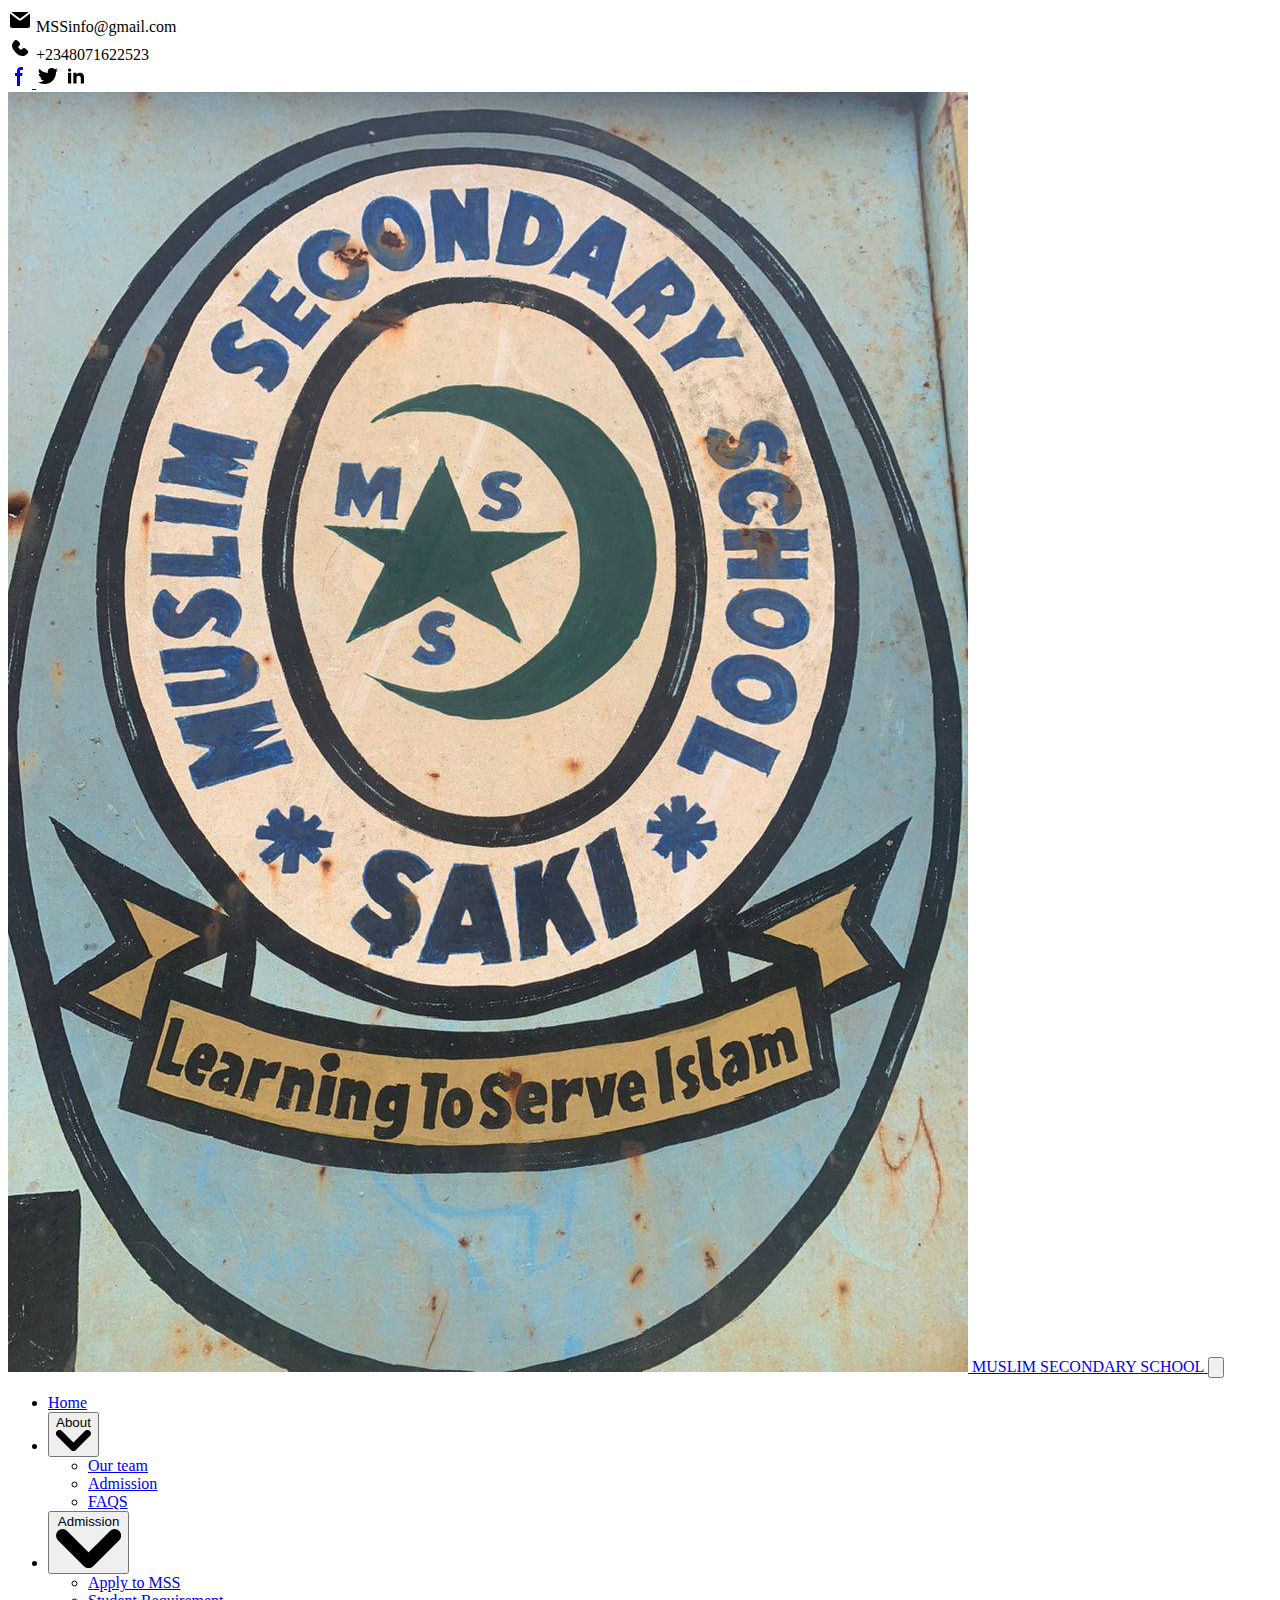
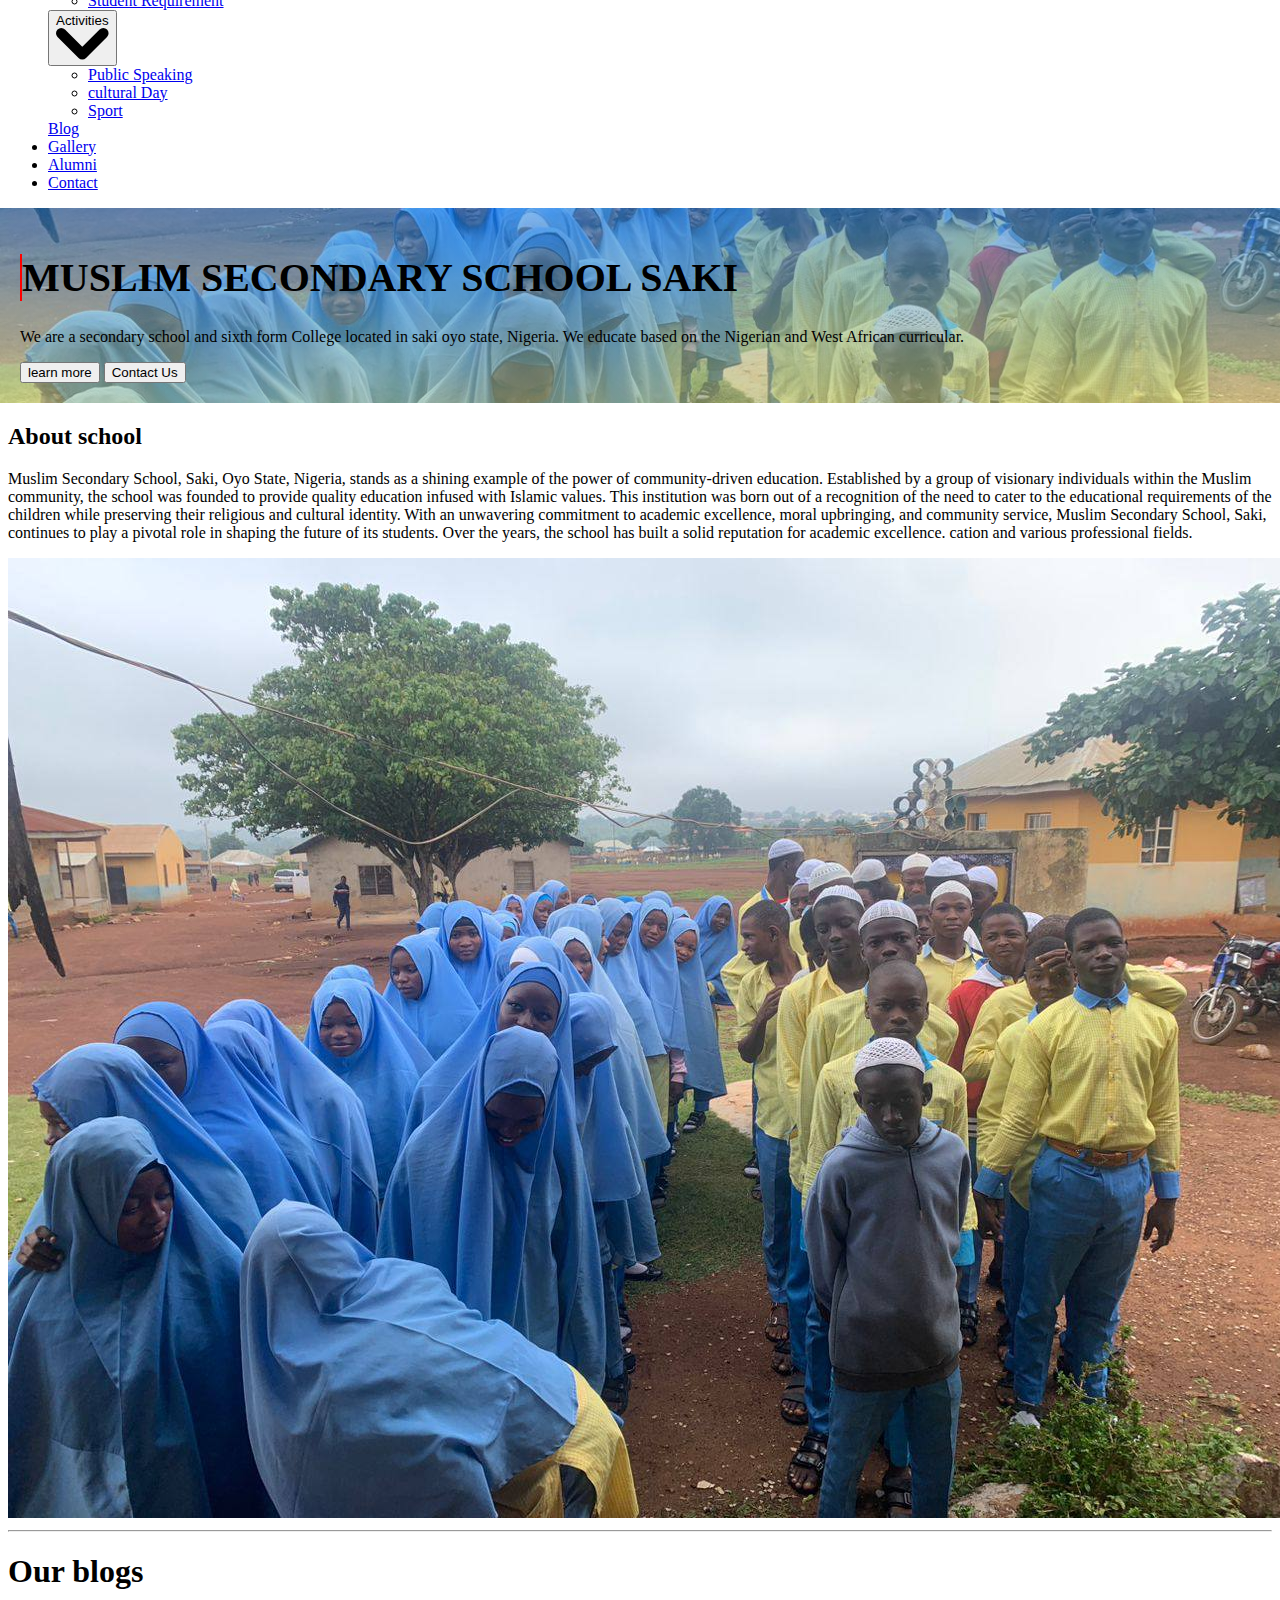
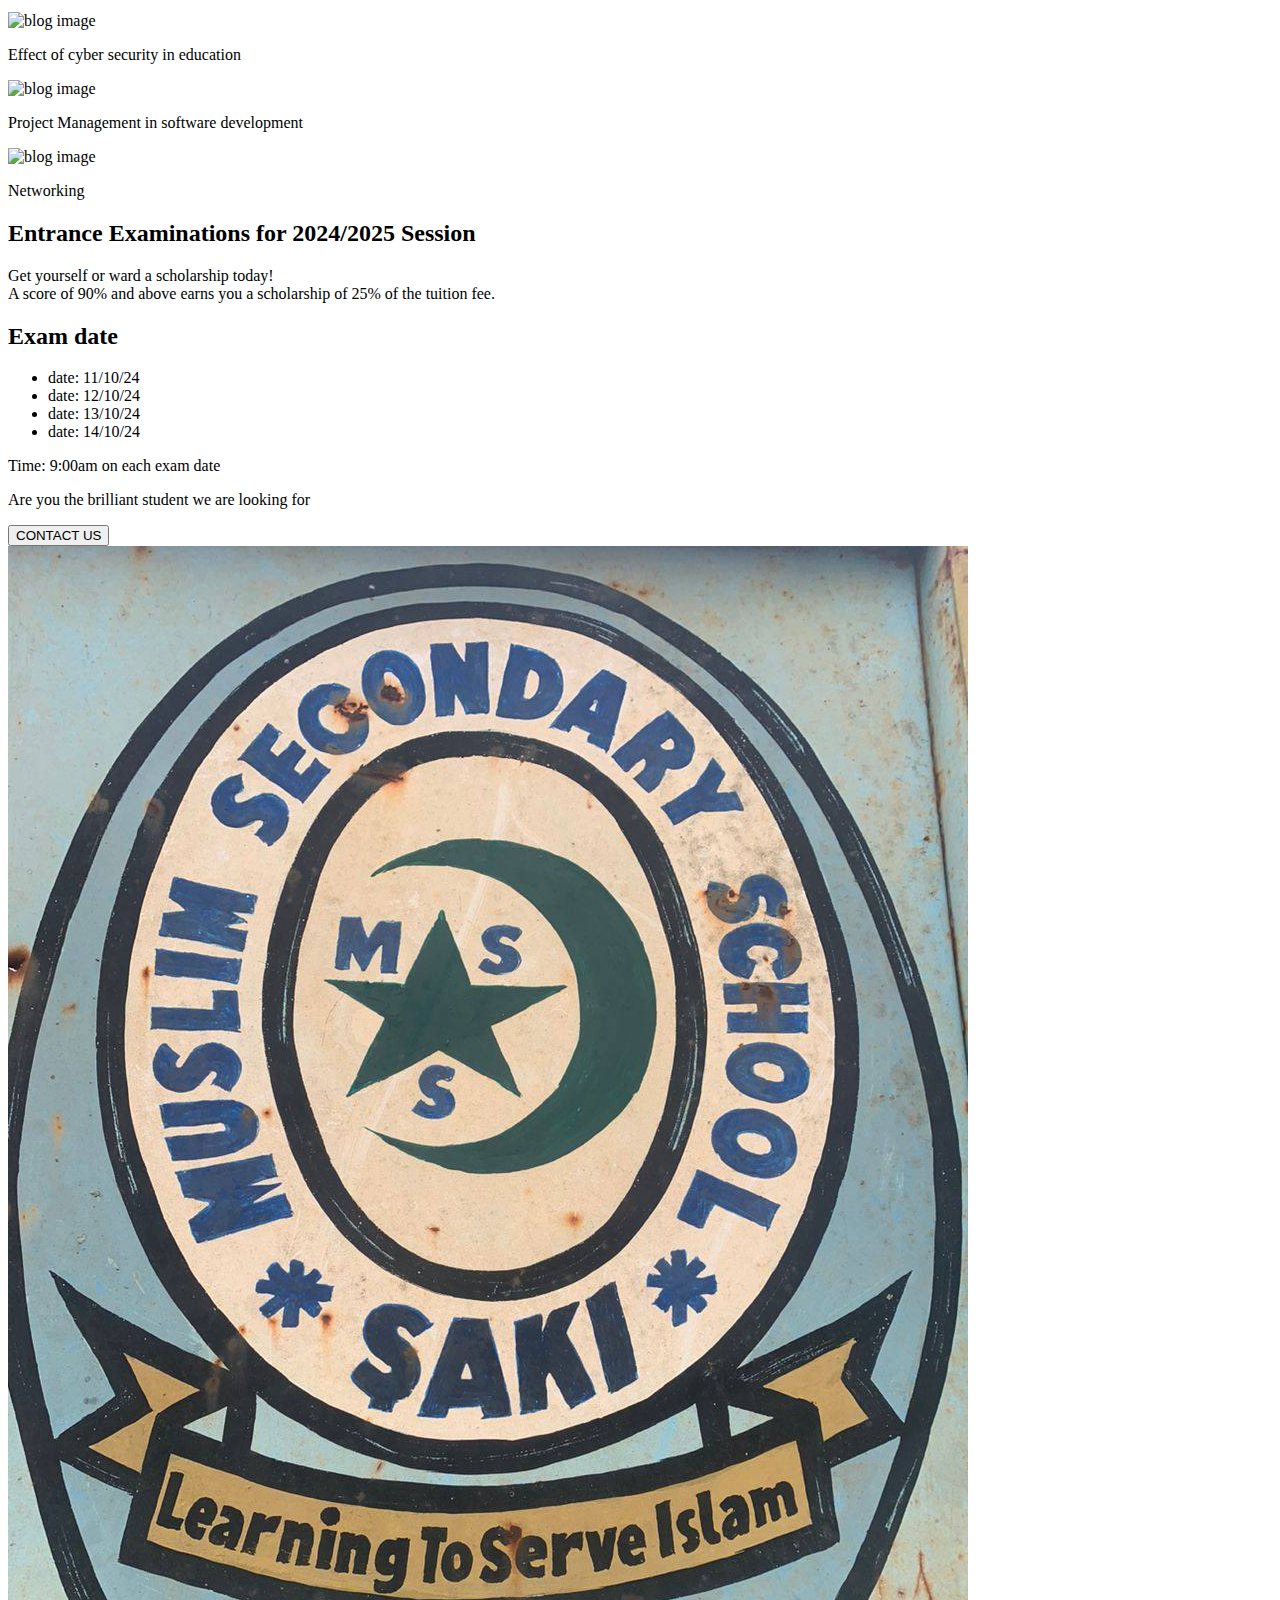
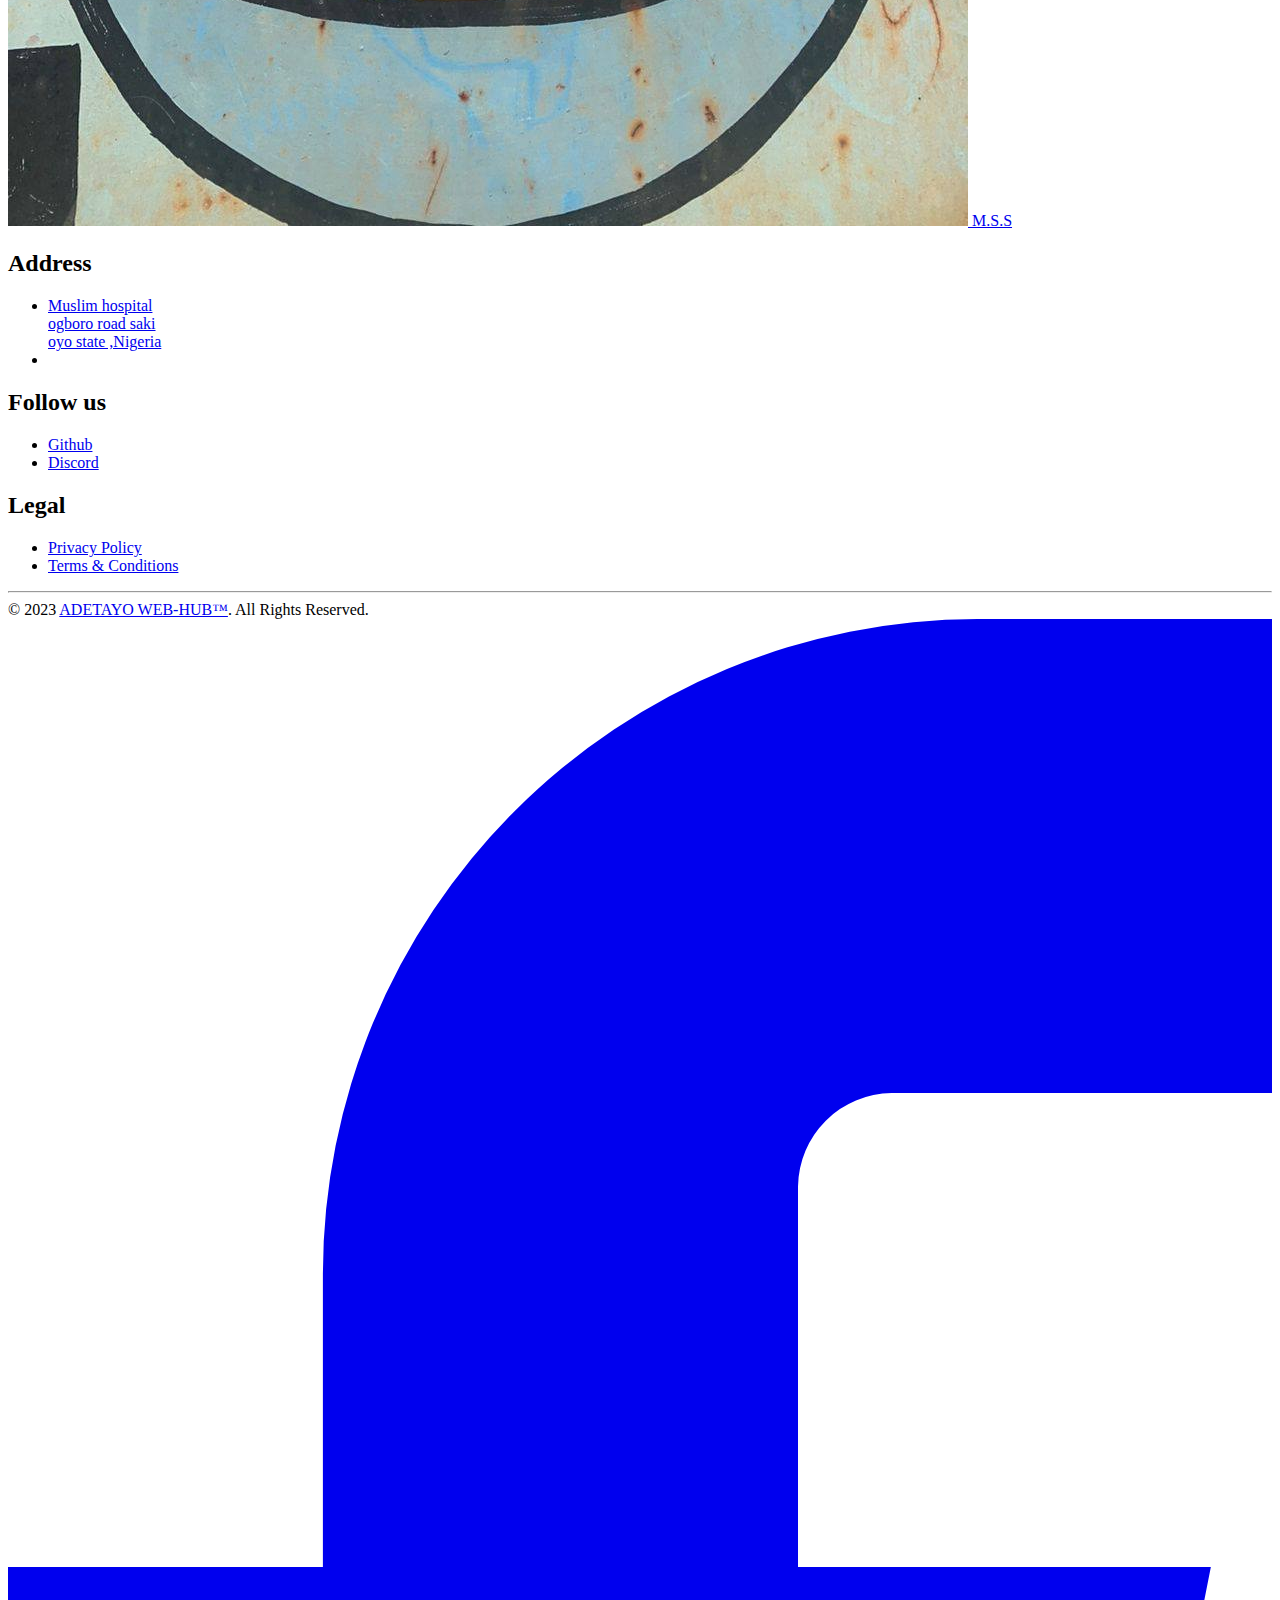
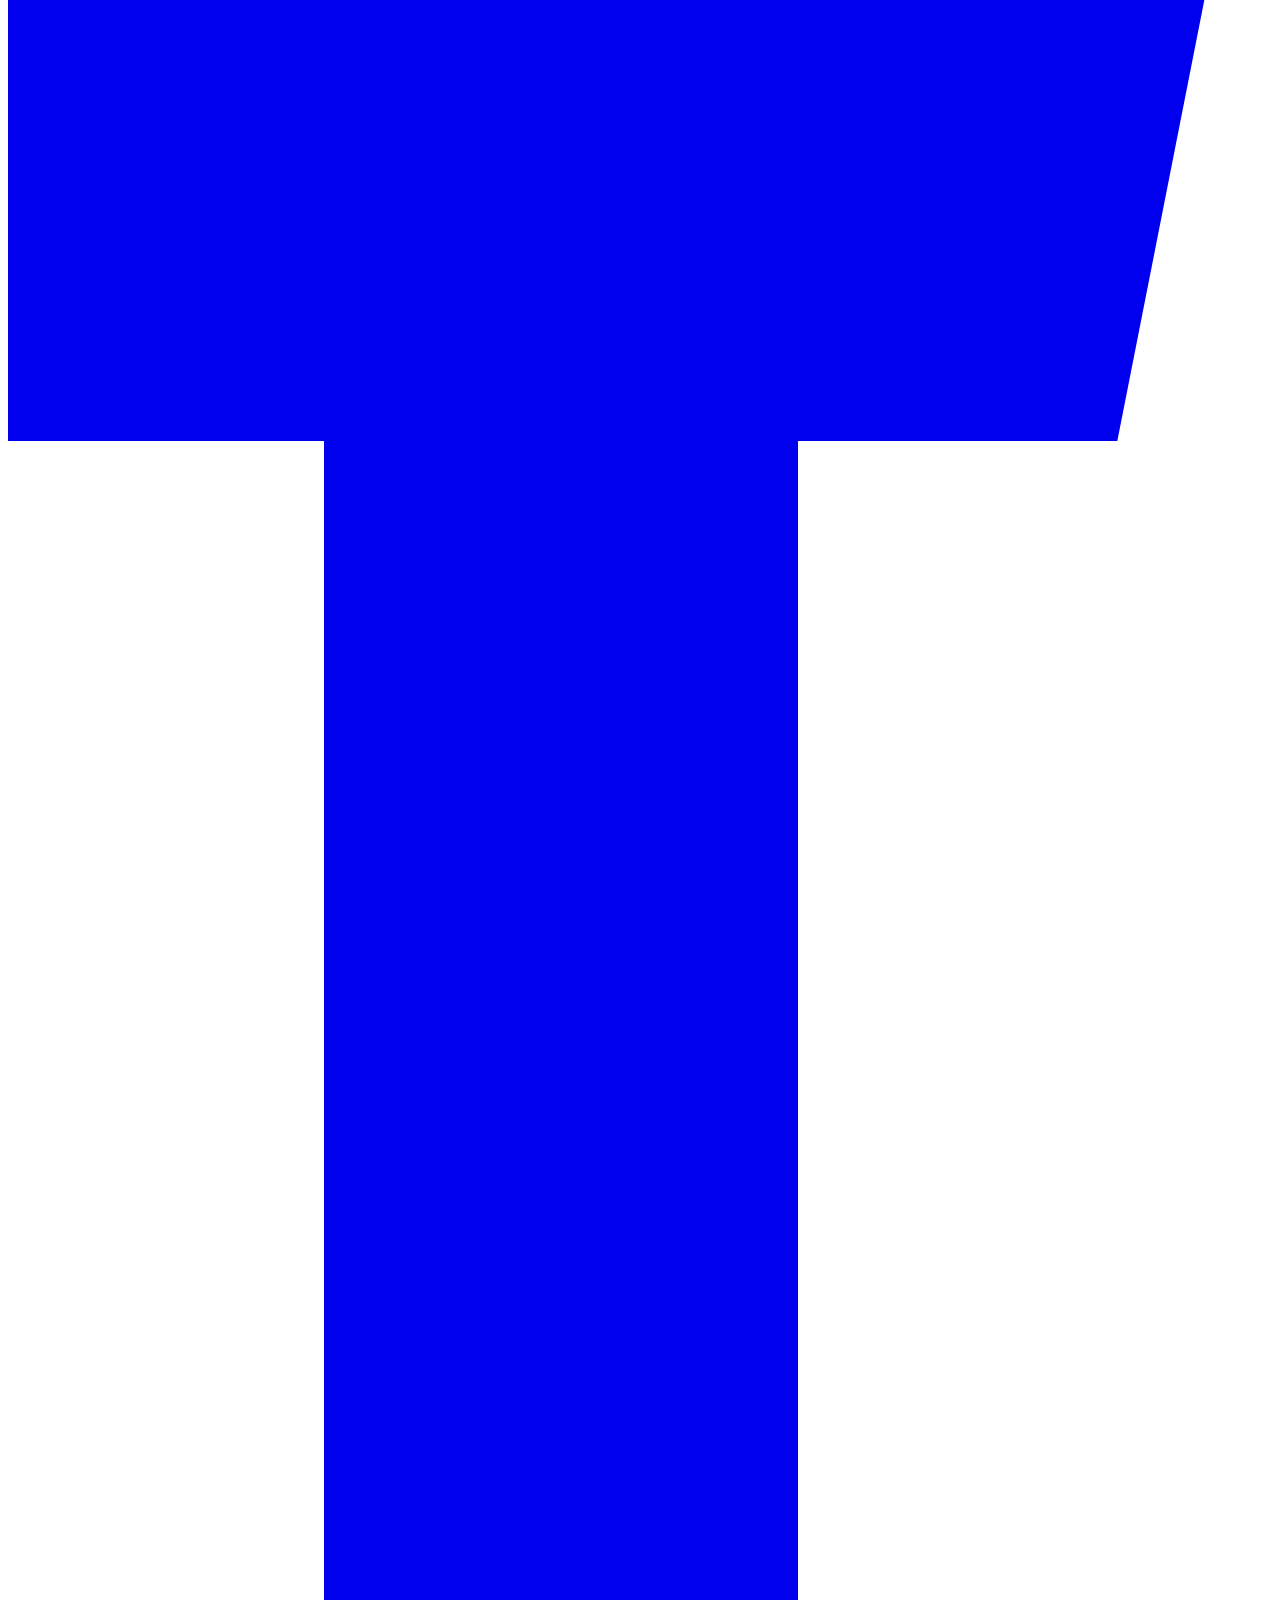
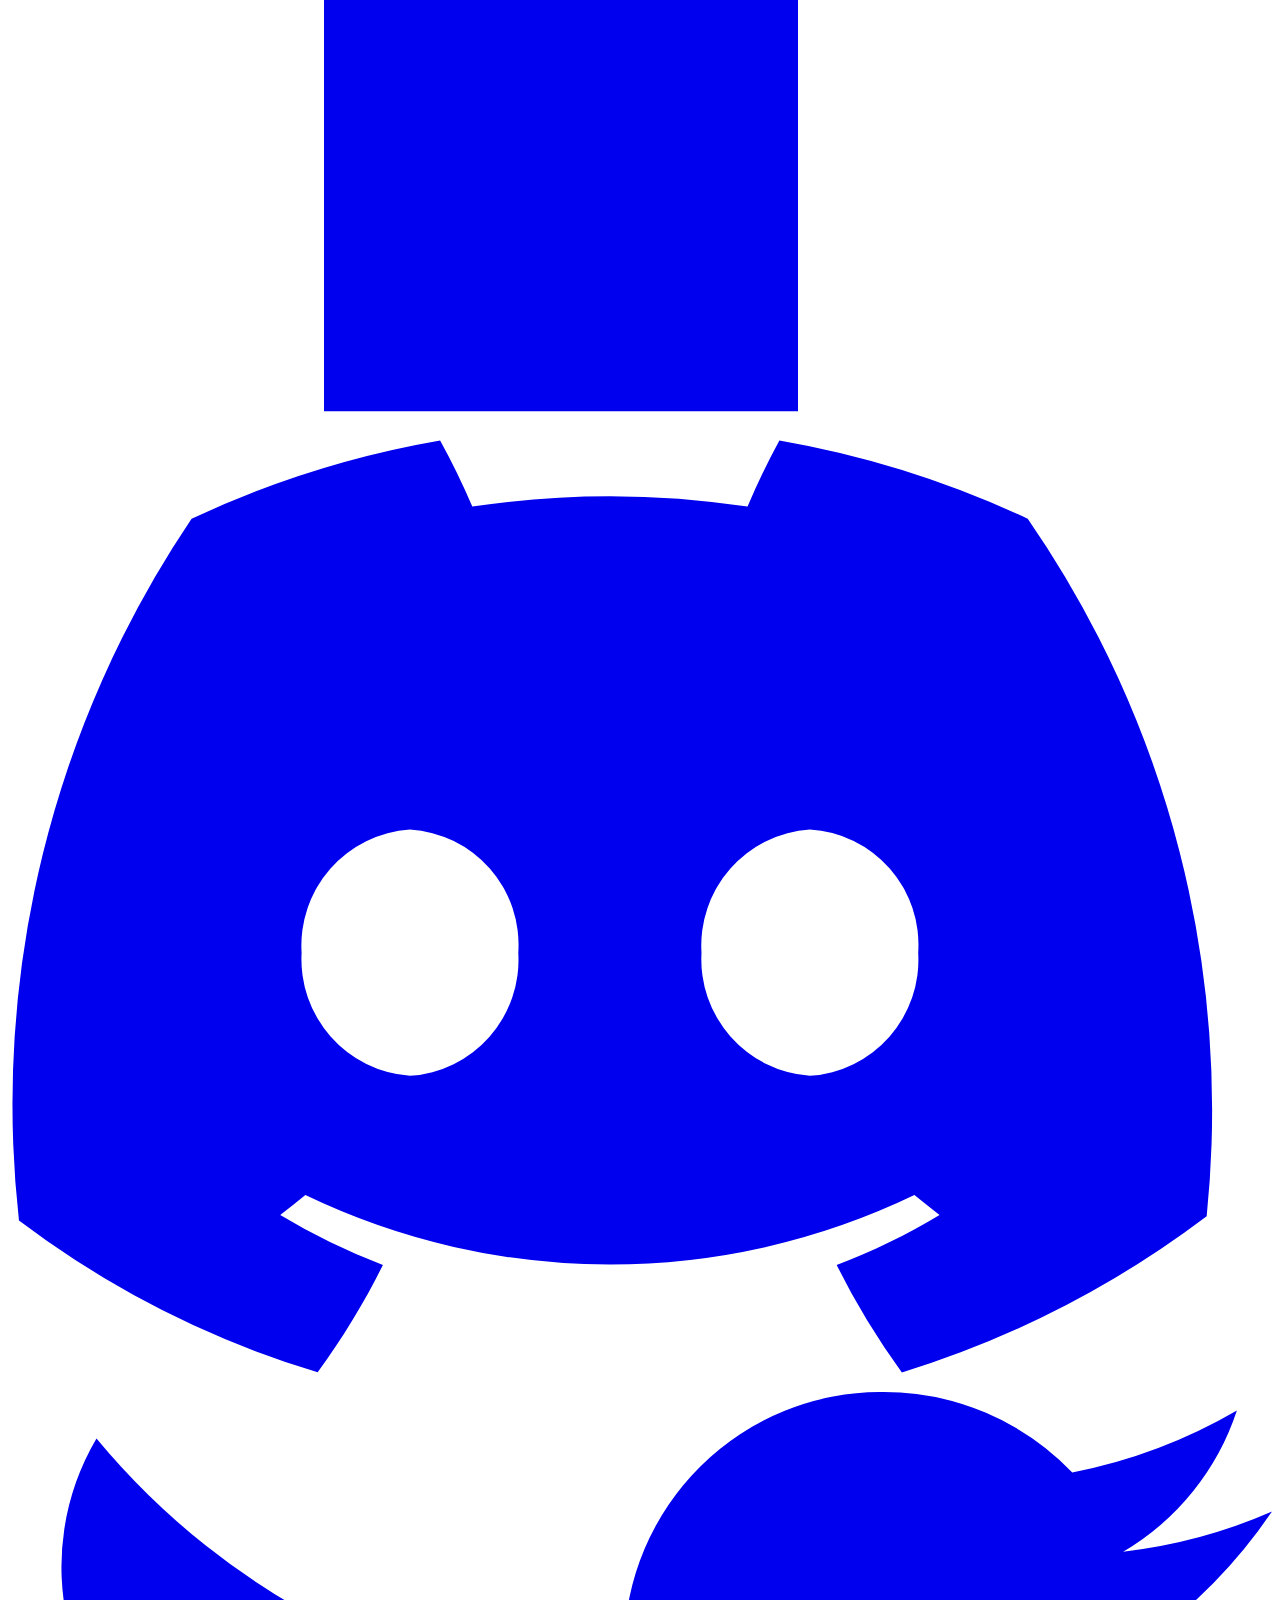
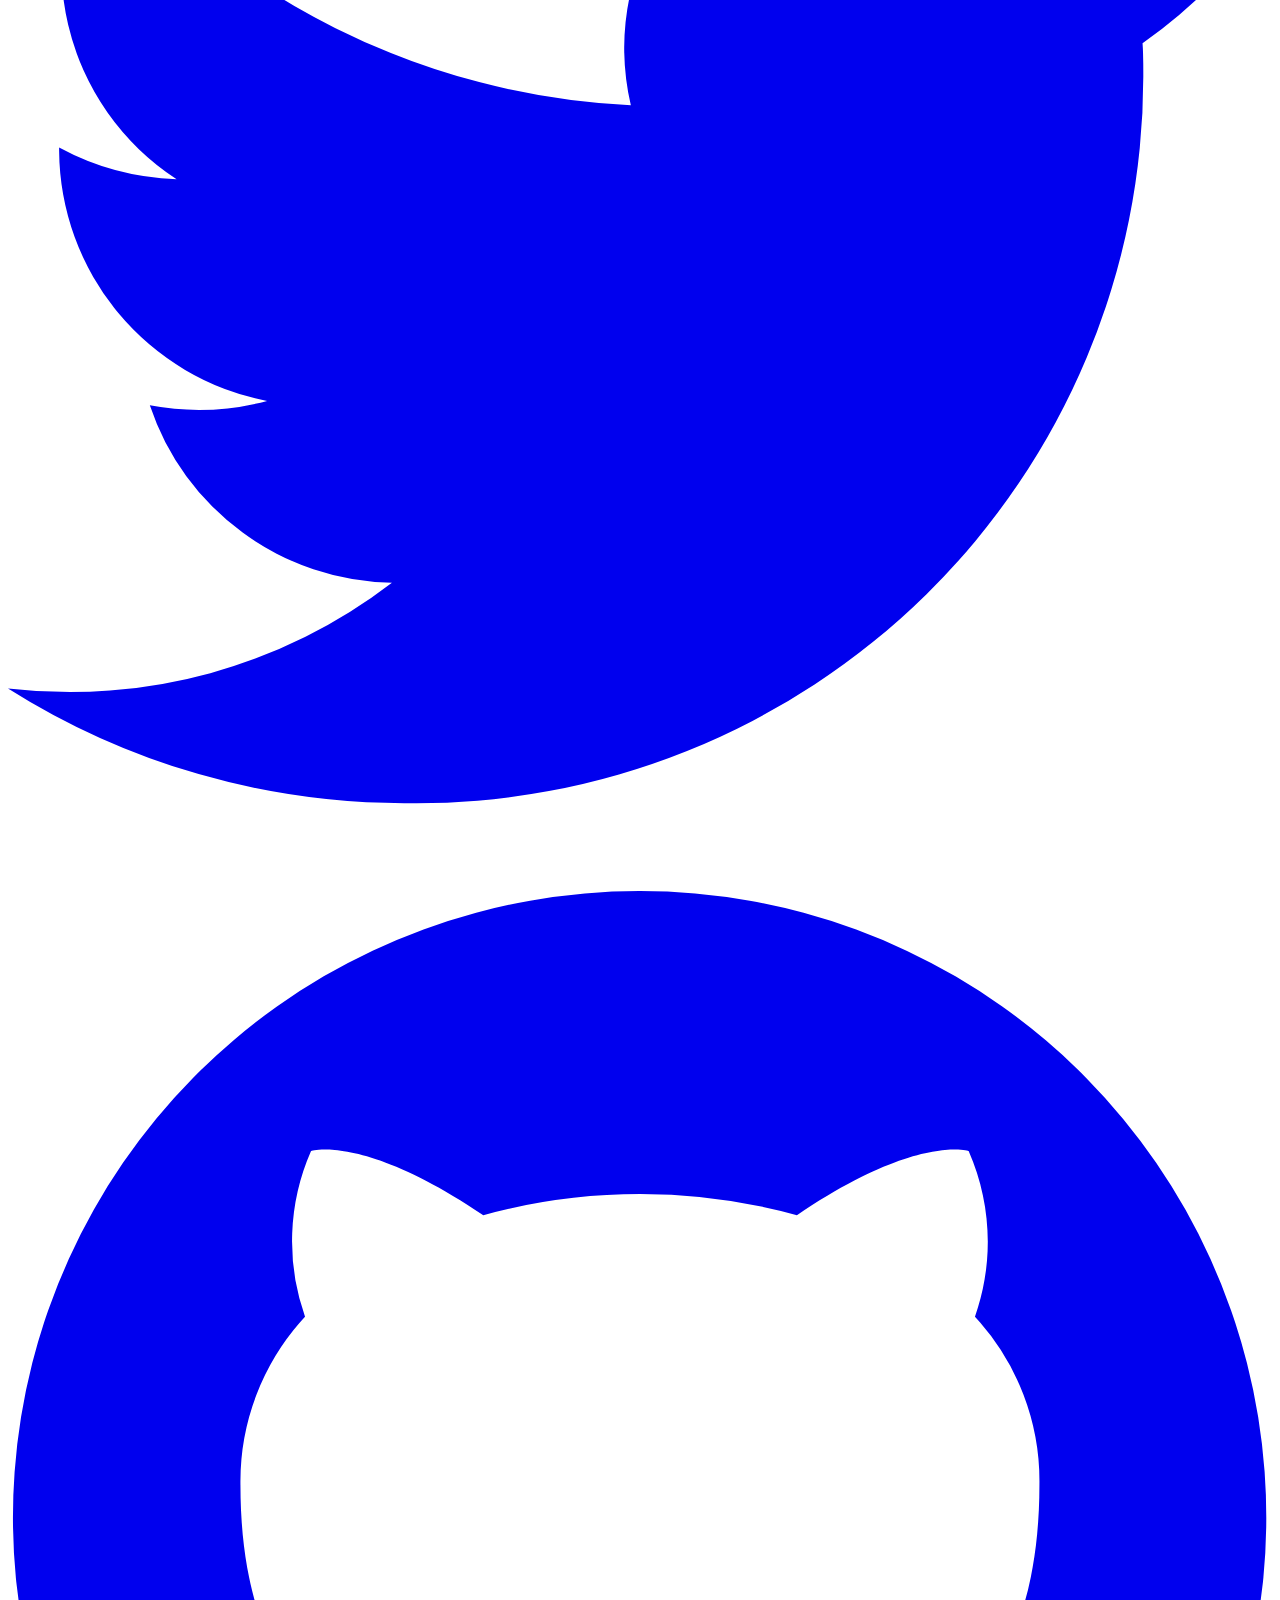
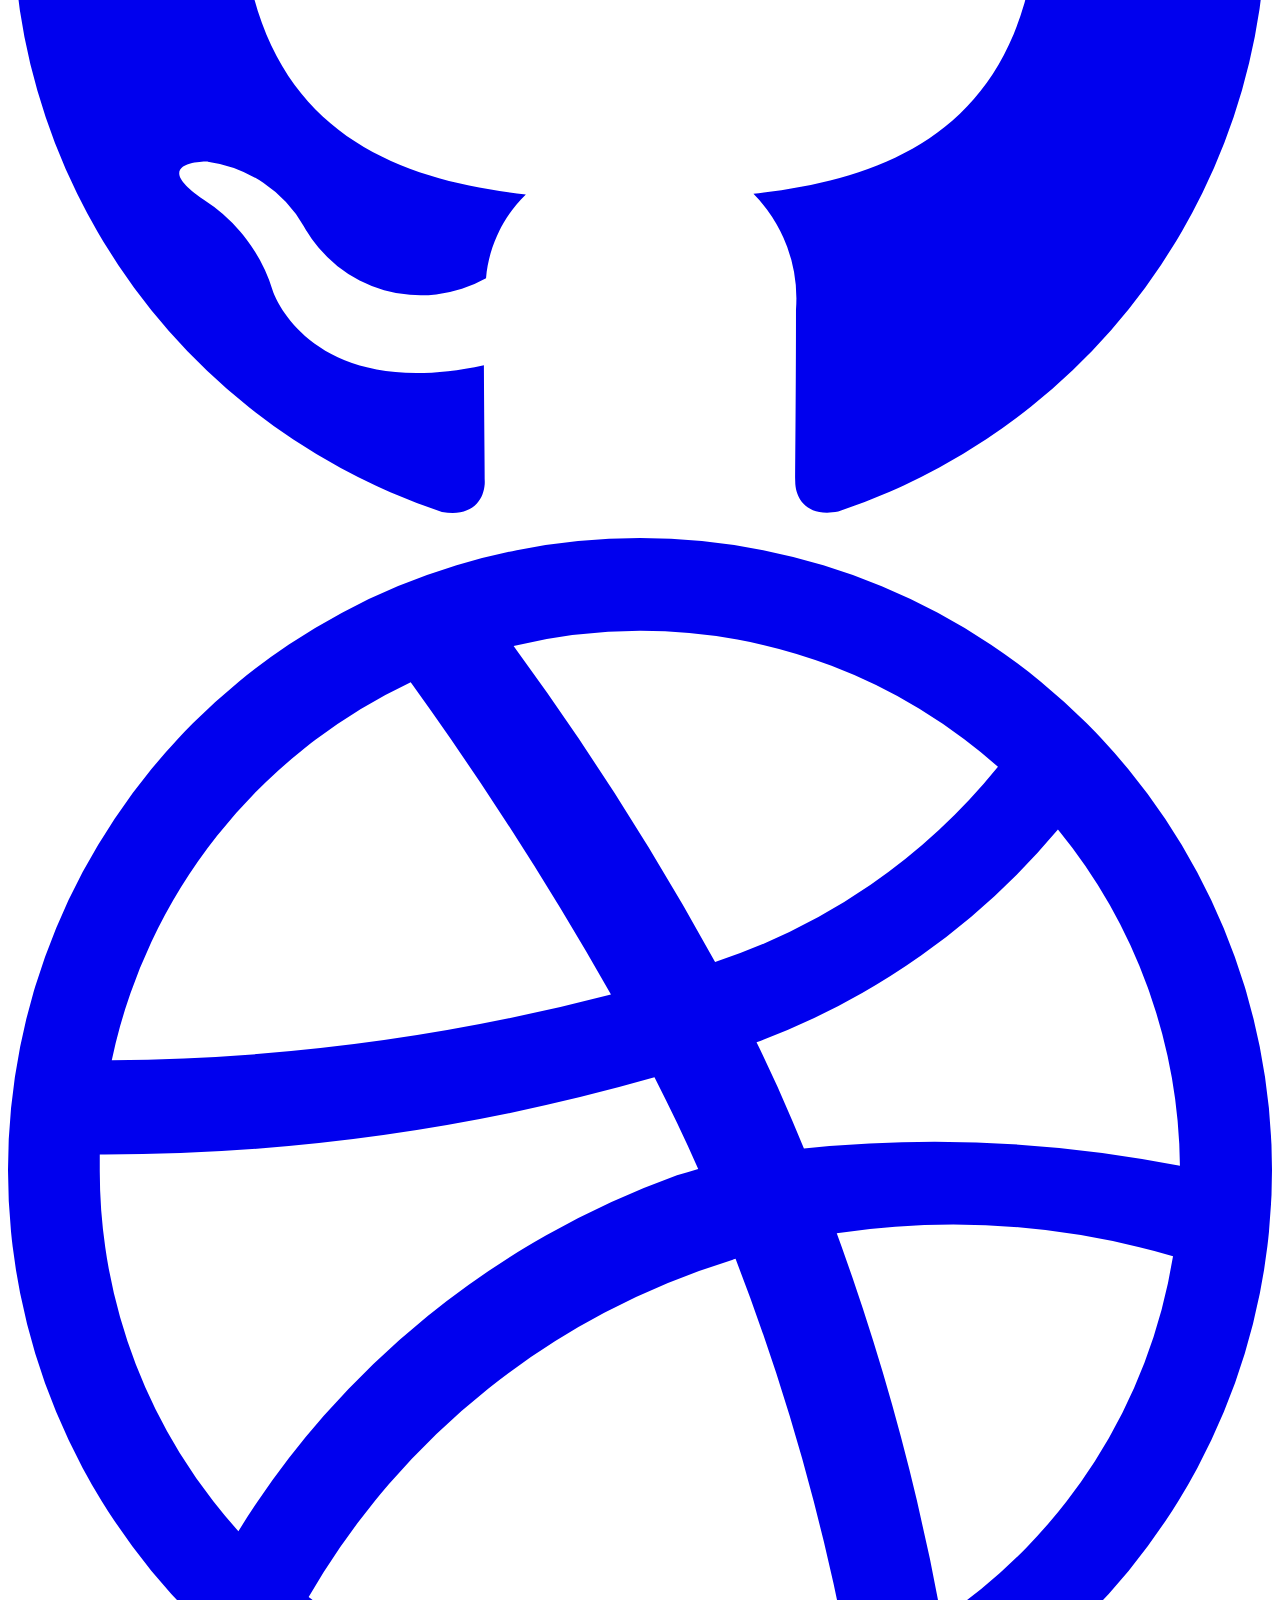
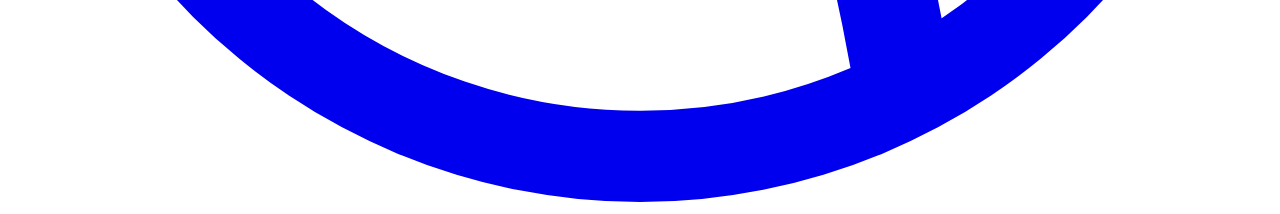
==== commit a21cedf6: "second update mail" ====
--- a/index.html
+++ b/index.html
@@ -30,7 +30,7 @@
                             <path d="M7.978 4a2.553 2.553 0 0 0-1.926.877C4.233 6.7 3.699 8.751 4.153 10.814c.44 1.995 1.778 3.893 3.456 5.572 1.68 1.679 3.577 3.018 5.57 3.459 2.062.456 4.115-.073 5.94-1.885a2.556 2.556 0 0 0 .001-3.861l-1.21-1.21a2.689 2.689 0 0 0-3.802 0l-.617.618a.806.806 0 0 1-1.14 0l-1.854-1.855a.807.807 0 0 1 0-1.14l.618-.62a2.692 2.692 0 0 0 0-3.803l-1.21-1.211A2.555 2.555 0 0 0 7.978 4Z"/>
                           </svg>
                           
-                          <span>07033518472</span>
+                          <span>+2348071622523</span>
                     </div>
                    
                    
@@ -167,8 +167,8 @@
             <P class="mt-2 text-white text-base w-[80%]">We are a secondary school and sixth form College located in saki oyo state, Nigeria. We educate based on the Nigerian and West African curricular.</p>
 
                 <div class="flex space-x-3 mt-5">
-                    <button class="border-none bg-blue-800 text-white p-3 text-1xl rounded hover:bg-white hover:text-blue-600 w-30">learn more</button>
-                    <button   class="border-none bg-white text-blue-600 p-3 text-1xl border-2 shadow hover:bg-blue-800 hover:text-white rounded w-30">Contact Us</button>
+                    <a href="https://api.whatsapp.com/send?phone=+2348071622523&text=Hi.+i+want+to...+"><button class="border-none bg-blue-800 text-white p-3 text-1xl rounded hover:bg-white hover:text-blue-600 w-30">learn more</button></a>
+                <a href="https://api.whatsapp.com/send?phone=+2348071622523&text=Hi.+i+want+to...+"><button   class="border-none bg-white text-blue-600 p-3 text-1xl border-2 shadow hover:bg-blue-800 hover:text-white rounded w-30">Contact Us</button></a>
                 </div>
         </div>
 
@@ -193,20 +193,20 @@
         <!--blog-->
         <hr>
         <section>
-            <h1 class="text-center text-8xl font-bold">Our blogs</h1>
+            <h1 class="text-center text-2xl font-bold">Our blogs</h1>
 
             <div class="container mx-auto gap-4 mt-4 flex flex-col md:flex-row  ">
                 <div   class="p-8 rounded-lg shadow-lg  hover:border-blue-200 hover:border-2">
                     <img class="w-full  h-[400px] rounded-md" src="https://img.freepik.com/free-photo/business-women-signature-document_1388-90.jpg?t=st=1719874576~exp=1719878176~hmac=098de07b613be2e8eddebb209c89b8a84ca071aa73ac1f0d48daf39ee4bcf7c8&w=1060" alt="blog image">
-                    <p  class="text-4xl font-bold mt-4">Effect of cyber security in education</p>
+                    <p  class="text-2xl font-bold mt-4">Effect of cyber security in education</p>
                 </div>
                 <div   class="p-8 rounded-lg shadow-lg">
                     <img class="w-full  h-[400px] rounded-md" src="https://img.freepik.com/free-vector/process-optimization-concept-illustration_114360-21823.jpg?t=st=1720044398~exp=1720047998~hmac=413237f64f78c359716ec56fc8f2f43d9e89c103a835451eefae70e3513d3733&w=740" alt="blog image">
-                    <p  class="text-4xl font-bold mt-4">Project Management in software development</p>
+                    <p  class="text-2xl font-bold mt-4">Project Management in software development</p>
                 </div>
                 <div   class="p-8 rounded-lg shadow-lg">
                     <img class="w-full  h-[400px] rounded-md" src="https://img.freepik.com/free-vector/decentralized-social-network_53876-90452.jpg?t=st=1720044577~exp=1720048177~hmac=8297fca8facf0bf91f260c9f5e43d36327b5cc09f8031a507c890272b02bb5b1&w=1060" alt="blog image">
-                    <p  class="text-4xl font-bold mt-4">Networking</p>
+                    <p  class="text-2xl font-bold mt-4">Networking</p>
                 </div>
 
             </div>
@@ -235,7 +235,7 @@
 
                     <div>
                         <p class="text-2xl mb-5">Are you the brilliant student we are looking for</p>
-                        <button   class="border-none shadow-none p-2 text-2xl  bg-white text-blue-700 hover:bg-black hover:text-white rounded-lg  w-1/4  font-bold">CONTACT US</button>
+                        <a href="https://api.whatsapp.com/send?phone=+2348071622523&text=Hi.+i+want+to...+"><button   class="border-none shadow-none p-2 text-1xl  bg-white text-blue-700 hover:bg-black hover:text-white rounded-lg  w-1/8  font-bold">CONTACT US</button></a>
                     </div>
                     
 
